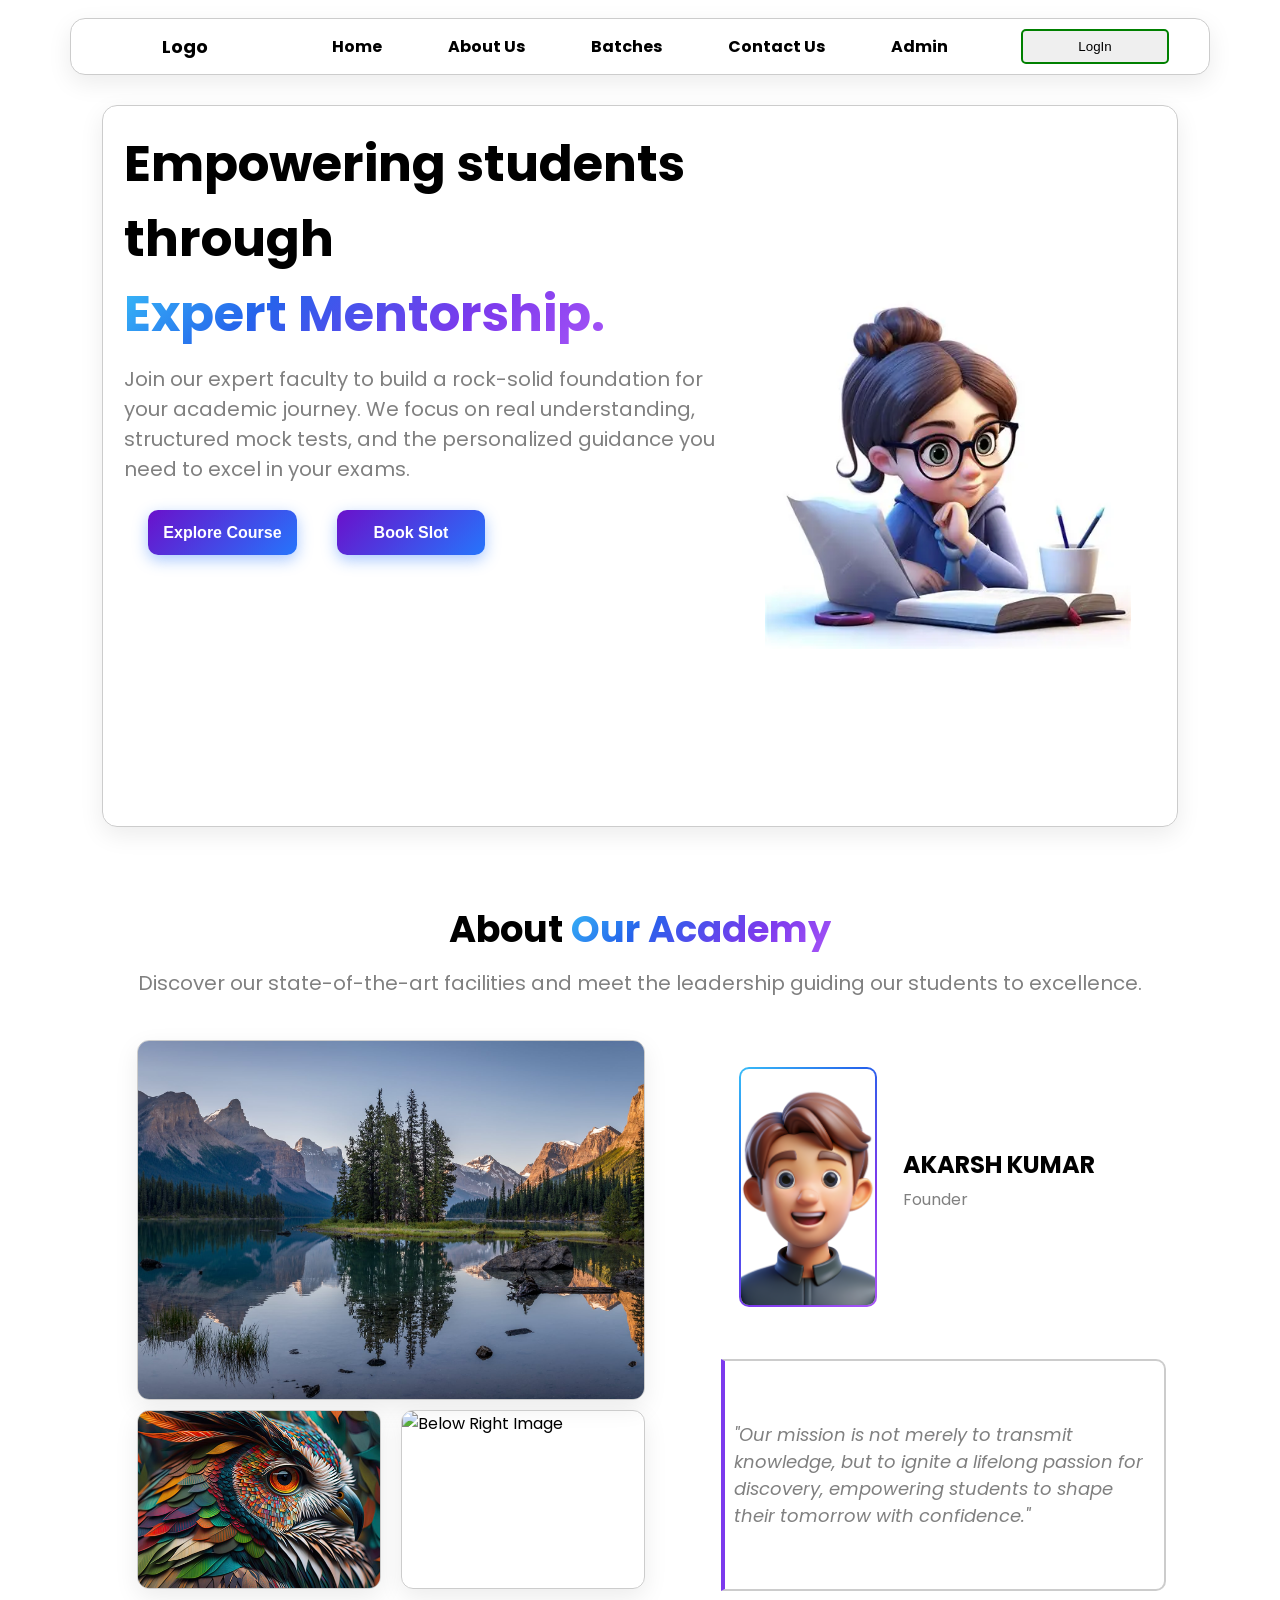
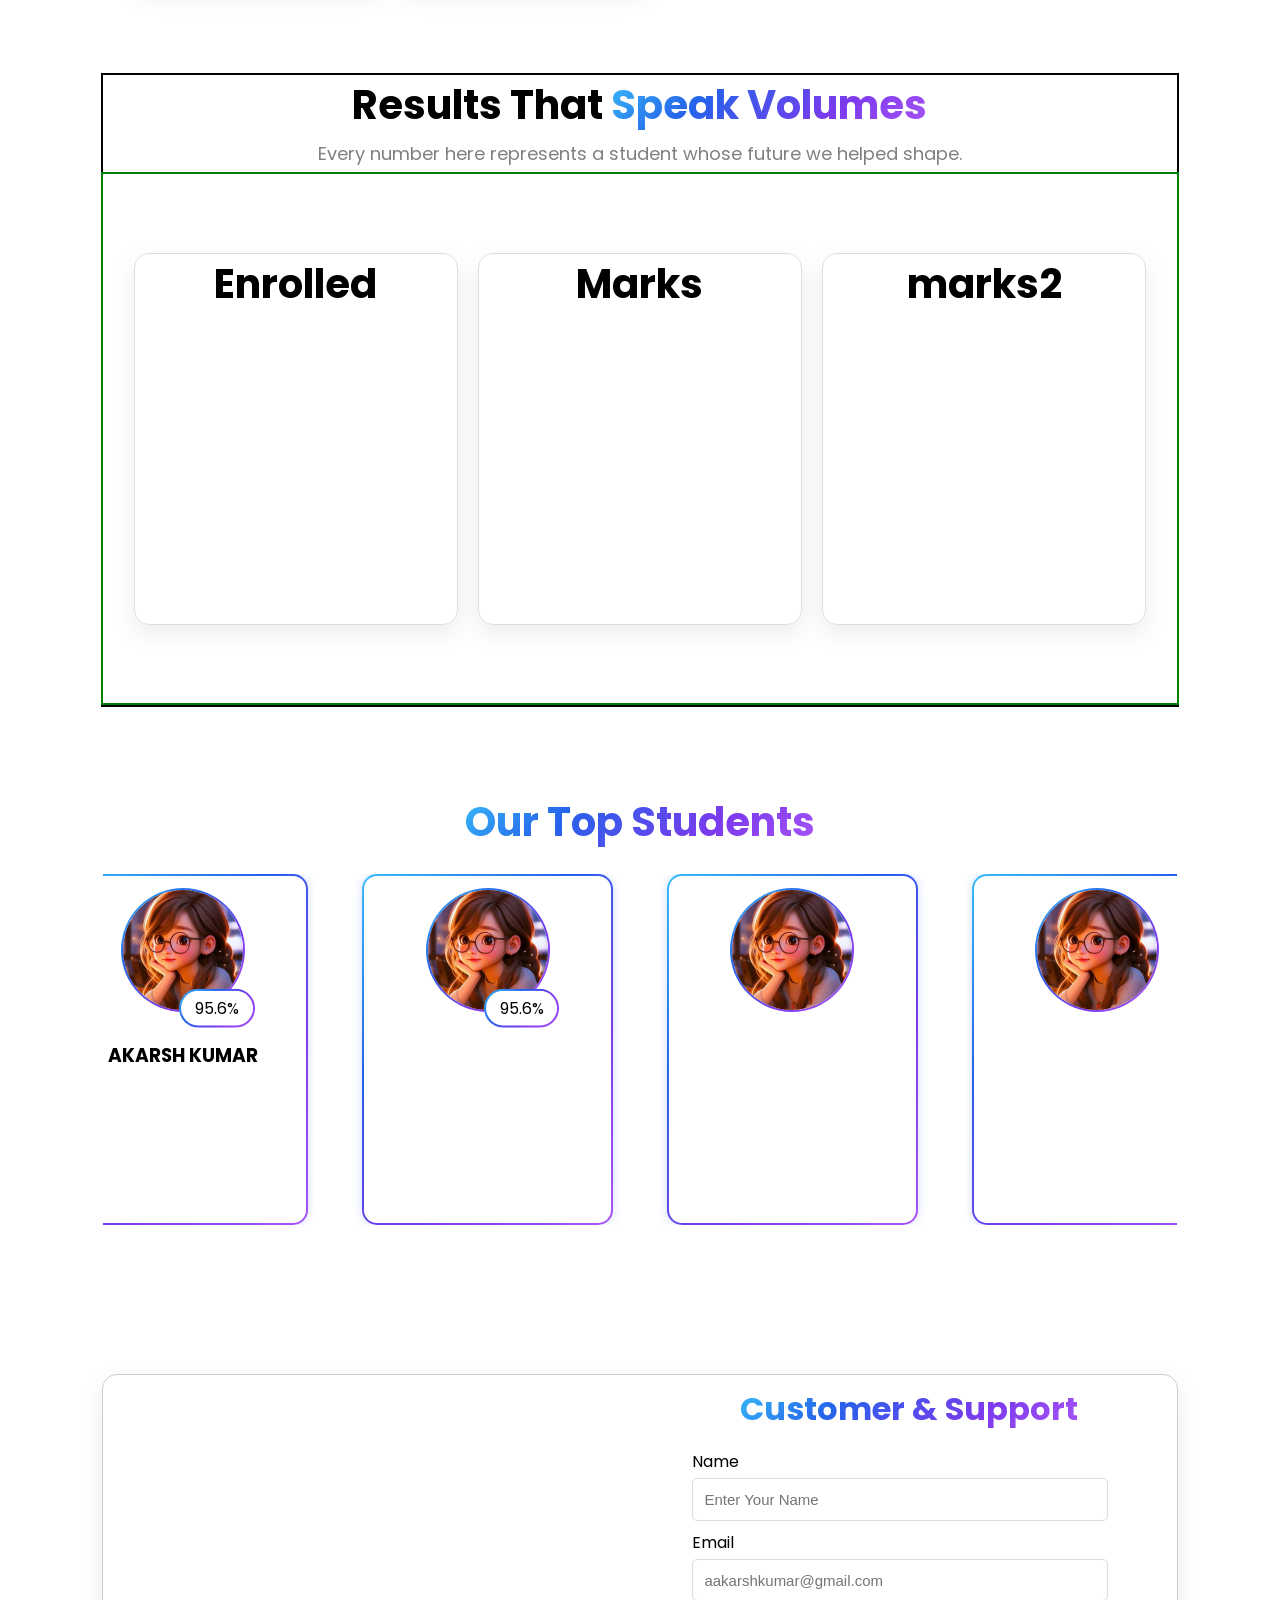
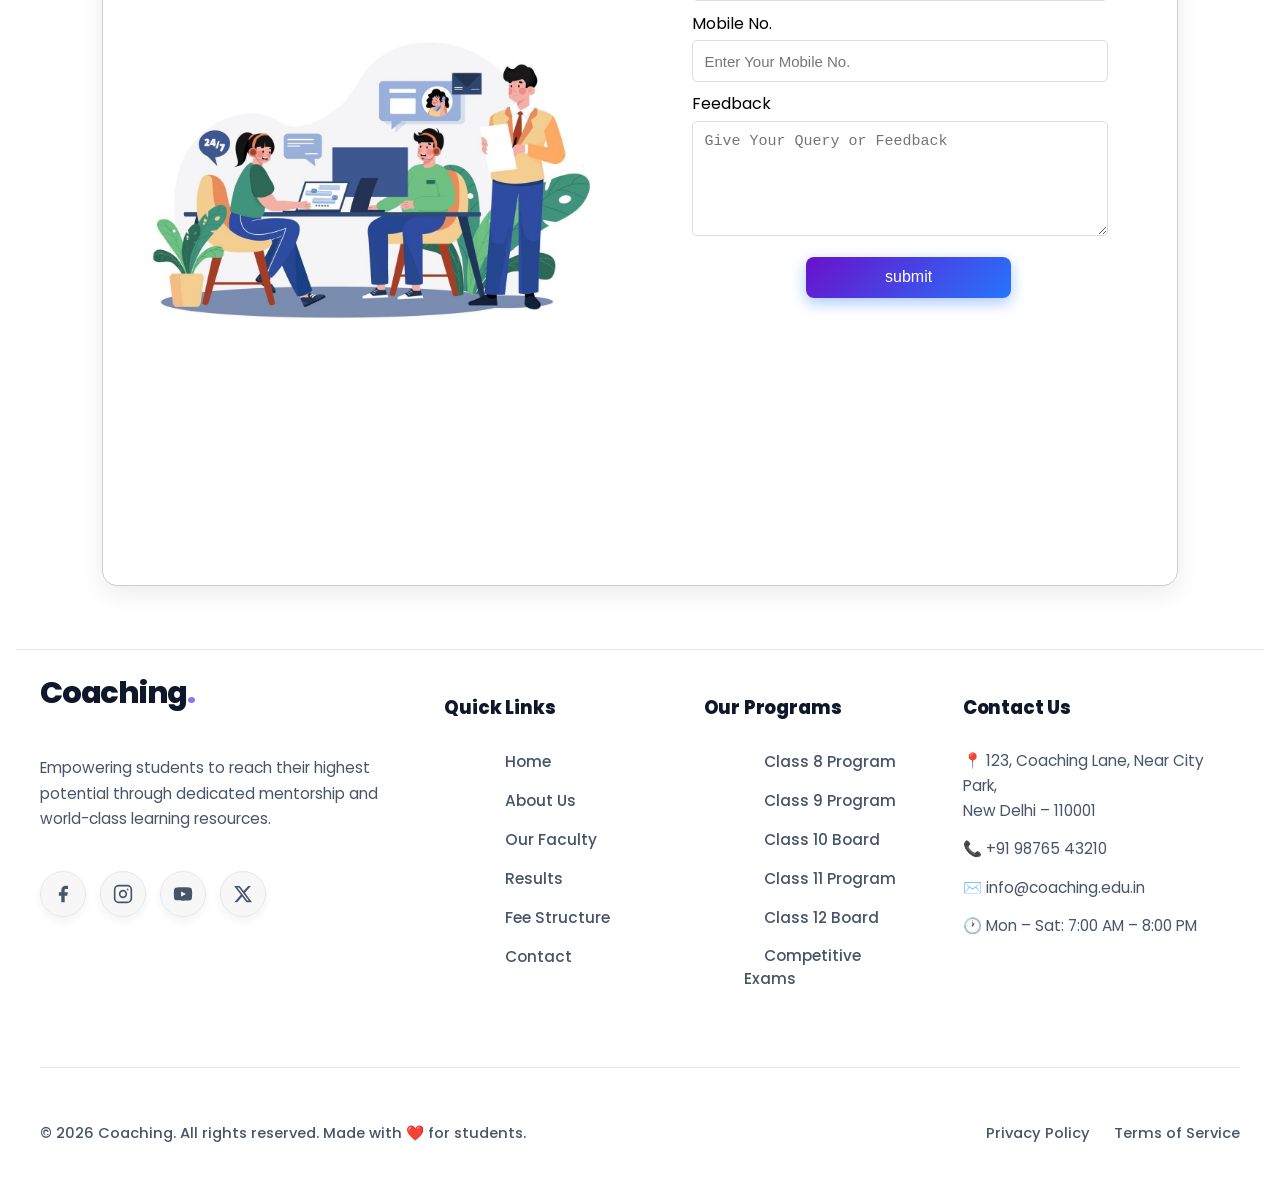
==== frontend/index.html @ 494cf74e "Sixth change" ====
<!DOCTYPE html>
<html lang="en">

<head>
    <meta charset="UTF-8">
    <meta name="viewport" content="width=device-width, initial-scale=1.0">
    <title>SCHOOL</title>
    <link rel="Stylesheet" href="./style/index.css" />
    <link rel="icon" type="image/png" href="./image/icon.png">
    <link rel="preconnect" href="https://fonts.googleapis.com">
    <link rel="preconnect" href="https://fonts.gstatic.com" crossorigin>
    <link href="https://fonts.googleapis.com/css2?family=Poppins:wght@400;500;600;700&display=swap" rel="stylesheet">
</head>

<body>
    <!-- Main Navigation -->
    <section class="main-navigation">
        <div class="main-navigation-logo">
            Logo
        </div>
        <div class="main-navigation-nav">
            <div>
                <a>Home</a>
                <a href="./about/about.html">About Us</a>
                <a href="./batches/batches.html">Batches</a>
                <a>Contact Us</a>
                <a href="./admin-panel/adminpanel.html" target="_blank">Admin</a>
            </div>
        </div>
        <div class="main-navigation-login">
            <button class="main-navigation-login-button">LogIn</button>
        </div>
    </section>


    <!-- Hero Section -->
    <section class="main-hero">
        <div class="main-hero-left">
            <h1>Empowering students through <span class="main-hero-left-span">Expert Mentorship.</span></h1>
            <p>Join our expert faculty to build a rock-solid foundation for your academic journey. We focus on real
                understanding, structured mock tests, and the personalized guidance you need to excel in your exams.</p>
            <input type="button" value="Explore Course" class="main-hero-left-button" />
            <input type="button" value="Book Slot" class="main-hero-left-button" />
        </div>
        <div class="main-hero-right">
            <img src="./image/home/hero.png" alt="hero-image" />
        </div>
    </section>


    <!-- About Our Academy -->
    <section class="main-ouracademy">
        <h1>About <span class="main-ouracademy-header">Our Academy</span></h1>
        <p class="main-ouracademy-paragraph">Discover our state-of-the-art facilities and meet the leadership guiding our students to excellence.</p>
        <div class="main-ouracademy-div">
            <div class="main-ouracademy-leftdiv">
                <div class="main-ouracademy-leftdiv-topsection">
                    <img src="./image/home/topimage.png" alt="Top Image"/>
                </div>
                <div class="main-ouracademy-leftdiv-belowsection">
                    <div class="main-ouracademy-leftdiv-belowsection-left">
                        <img src="./image/home/belowleftimage.png" alt="Below Left Image"/>
                    </div>
                    <div class="main-ouracademy-leftdiv-belowsection-right">
                        <img src="./image/home/belowrightimage.png" alt="Below Right Image"/>
                    </div>
                </div>
            </div>
            <div class="main-ouracademy-rightdiv">
                <div class="main-ouracademy-rightdiv-founder">
                    <div class="main-ouracademy-rightdiv-founder-img">
                        <img src="./image/home/founder.png" alt="Founder Image" />
                    </div>
                    <div class="main-ouracademy-rightdiv-founder-details">
                        <h2>AKARSH KUMAR</h2>
                        <p>Founder</p>
                    </div>
                </div>
                <div class="main-ouracademy-rightdiv-quotes">
                    <p><i>"Our mission is not merely to transmit knowledge, but to ignite a lifelong passion for discovery, empowering students to shape their tomorrow with confidence." </i></p>
                </div>
            </div>
        </div>
    </section>







    <!-- Result Section -->
    <section class="main-result">
        <h1>Results That <span class="main-result-heading">Speak Volumes</span></h1>
        <p>Every number here represents a student whose future we helped shape.</p>
        <div class="main-result-number">
            <div class="main-result-number-enrolled">
                <h1>Enrolled</h1>
            </div>
            <div class="main-result-number-marks">
                <h1>Marks</h1>
            </div>
            <div class="main-result-number-marks2">
                <h1>marks2</h1>
            </div>
        </div>
    </section>





    <!-- Top Performer Section -->
    <section class="main-topperformer">
        <h1>Our Top Students</h1>
        <div class="main-topperformer-student">
            <div class="main-topperformer-student-div">
                <div class="main-topperformer-student-div-imagediv">
                    <img src="./image/home/topper.png" alt="profile-image" />
                </div>
                <div class="main-topperformer-student-div-marks">
                    <p>95.6%</p>
                </div>
                <h3>AKARSH KUMAR</h3>

            </div>
            <div class="main-topperformer-student-div">
                <div class="main-topperformer-student-div-imagediv">
                    <img src="./image/home/topper.png" alt="profile-image" />
                </div>
                <div class="main-topperformer-student-div-marks">
                    <p>95.6%</p>
                </div>

            </div>
            <div class="main-topperformer-student-div">
                <div class="main-topperformer-student-div-imagediv">
                    <img src="./image/home/topper.png" alt="profile-image" />
                </div>
            </div>
            <div class="main-topperformer-student-div">
                <div class="main-topperformer-student-div-imagediv">
                    <img src="./image/home/topper.png" alt="profile-image" />
                </div>
            </div>




            <!-- Duplicate set -->
            <!-- <div class="main-topperformer-student-div">
                <p>Hello</p>
            </div>
            <div class="main-topperformer-student-div">
                <p>Hello</p>
            </div>
            <div class="main-topperformer-student-div">
                <p>Hello</p>
            </div>
            <div class="main-topperformer-student-div">
                <p>Hello</p>
            </div>
             -->


        </div>
    </section>











    <!-- Contact & Support Section -->
    <section class="main-contactsupport">
        <div class="main-contactsupport-left">
            <img src="./image/home/customersupport.png" alt="main-contactsupport-img" />
        </div>
        <div class="main-contactsupport-right">
            <h1>Customer & Support</h1>
            <form class="main-contactsupport-right-form" method="post">
                <div>
                    <label>Name</label><br>
                    <input type="text" placeholder="Enter Your Name" />
                </div>

                <div>
                    <label>Email</label><br>
                    <input type="email" placeholder="aakarshkumar@gmail.com" />
                </div>
                <div>
                    <label>Mobile No.</label><br>
                    <input type="number" placeholder="Enter Your Mobile No." />
                </div>
                <div>
                    <label>Feedback</label><br>
                    <textarea type="text" placeholder="Give Your Query or Feedback"></textarea>
                </div>
                <input type="submit" value="submit" class="main-contactsupport-right-form-button" />
            </form>
        </div>
    </section>











    <!-- Footer -->
    <footer class="site_footer" id="contact">
        <div class="footer_inner">
            <div class="footer_grid">
                <!-- Brand Column -->
                <div class="footer_col footer_brand_col">
                    <div class="footer_logo">Coaching<span>.</span></div>
                    <p class="footer_tagline">Empowering students to reach their highest potential through dedicated
                        mentorship and world-class learning resources.</p>
                    <div class="footer_social_links">
                        <a href="#" class="footer_social_icon" aria-label="Facebook">
                            <svg viewBox="0 0 24 24" width="20" height="20" fill="currentColor">
                                <path d="M18 2h-3a5 5 0 0 0-5 5v3H7v4h3v8h4v-8h3l1-4h-4V7a1 1 0 0 1 1-1h3z" />
                            </svg>
                        </a>
                        <a href="#" class="footer_social_icon" aria-label="Instagram">
                            <svg viewBox="0 0 24 24" width="20" height="20" fill="none" stroke="currentColor"
                                stroke-width="2">
                                <rect x="2" y="2" width="20" height="20" rx="5" ry="5" />
                                <circle cx="12" cy="12" r="4" />
                                <circle cx="17.5" cy="6.5" r="1" fill="currentColor" stroke="none" />
                            </svg>
                        </a>
                        <a href="#" class="footer_social_icon" aria-label="YouTube">
                            <svg viewBox="0 0 24 24" width="20" height="20" fill="currentColor">
                                <path
                                    d="M22.54 6.42a2.78 2.78 0 0 0-1.95-1.96C18.88 4 12 4 12 4s-6.88 0-8.59.46A2.78 2.78 0 0 0 1.46 6.42 29 29 0 0 0 1 12a29 29 0 0 0 .46 5.58 2.78 2.78 0 0 0 1.95 1.96C5.12 20 12 20 12 20s6.88 0 8.59-.46a2.78 2.78 0 0 0 1.96-1.96A29 29 0 0 0 23 12a29 29 0 0 0-.46-5.58z" />
                                <polygon points="9.75 15.02 15.5 12 9.75 8.98 9.75 15.02" fill="white" />
                            </svg>
                        </a>
                        <a href="#" class="footer_social_icon" aria-label="Twitter">
                            <svg viewBox="0 0 24 24" width="20" height="20" fill="currentColor">
                                <path
                                    d="M18.244 2.25h3.308l-7.227 8.26 8.502 11.24H16.17l-5.214-6.817L4.99 21.75H1.68l7.73-8.835L1.254 2.25H8.08l4.713 6.231zm-1.161 17.52h1.833L7.084 4.126H5.117z" />
                            </svg>
                        </a>
                    </div>
                </div>
                <!-- Quick Links -->
                <div class="footer_col">
                    <h4 class="footer_col_title">Quick Links</h4>
                    <ul class="footer_links">
                        <li><a href="#">Home</a></li>
                        <li><a href="#">About Us</a></li>
                        <li><a href="#">Our Faculty</a></li>
                        <li><a href="#stats">Results</a></li>
                        <li><a href="#fees">Fee Structure</a></li>
                        <li><a href="#location">Contact</a></li>
                    </ul>
                </div>
                <!-- Programs -->
                <div class="footer_col">
                    <h4 class="footer_col_title">Our Programs</h4>
                    <ul class="footer_links">
                        <li><a href="#">Class 8 Program</a></li>
                        <li><a href="#">Class 9 Program</a></li>
                        <li><a href="#">Class 10 Board</a></li>
                        <li><a href="#">Class 11 Program</a></li>
                        <li><a href="#">Class 12 Board</a></li>
                        <li><a href="#">Competitive Exams</a></li>
                    </ul>
                </div>
                <!-- Contact -->
                <div class="footer_col">
                    <h4 class="footer_col_title">Contact Us</h4>
                    <div class="footer_contact_info">
                        <p>📍 123, Coaching Lane, Near City Park,<br>New Delhi – 110001</p>
                        <p>📞 +91 98765 43210</p>
                        <p>✉️ info@coaching.edu.in</p>
                        <p>🕐 Mon – Sat: 7:00 AM – 8:00 PM</p>
                    </div>
                </div>
            </div>
            <!-- Footer Bottom Bar -->
            <div class="footer_bottom">
                <p class="footer_copyright">© 2026 Coaching. All rights reserved. Made with ❤️ for students.</p>
                <div class="footer_bottom_links">
                    <a href="#">Privacy Policy</a>
                    <a href="#">Terms of Service</a>
                </div>
            </div>
        </div>
    </footer>



</body>
<script src="./js/index.js"></script>

</html>
---- frontend/style/index.css ----
body {
    display: flex;
    flex-direction: column;
    align-items: center;
    user-select: none;
    font-family: 'Poppins', sans-serif;
}

/* Main Navigation */

.main-navigation {
    margin-top: 10px;
    background: #fff;
    /* border: 2px solid gray; */
    border: 1px solid #ccc;
    border-radius: 15px;
    box-shadow: 0 8px 25px rgba(0, 0, 0, 0.08);
    display: flex;
    height: 55px;
    width: 90%;
    top: 12px;
    z-index: 1000;
    position: sticky;


}

.main-navigation-logo {
    /* border: 2px solid green; */
    width: 20%;
    display: flex;
    justify-content: center;
    align-items: center;
    font-size: 18px;
    font-weight: bold;
}

.main-navigation-nav {
    /* border: 2px solid red; */
    width: 60%;
       

}

.main-navigation-nav div {
    
    height: 100%;
    display: flex;
    list-style: none;
    justify-content: space-around;
    align-items: center;
    font-size: 1em;
    font-weight: bold;
    
}
.main-navigation-nav div a {
    position: relative;
    color: black;
    text-decoration: none;
    transition: color 0.3s ease;
}

.main-navigation-nav div a::after {
    content: "";
    position: absolute;
    left: 0;
    bottom: -5px;
    width: 100%;
    height: 3px;

    background: linear-gradient(
        90deg,
        #38bdf8 0%,
            #2563eb 30%,
            #7c3aed 70%,
            #a855f7 100%
    );

    border-radius: 10px;

    transform: scaleX(0);
    transform-origin: center;
    transition: transform 0.35s ease;
}

.main-navigation-nav div a:hover {
    cursor: pointer;
    color: #7c3aed;
}

.main-navigation-nav div a:hover::after {
    transform: scaleX(1);
}


.main-navigation-login {
    /* border: 2px solid palevioletred; */
    width: 20%;
    display: flex;
    justify-content: center;
    align-items: center;
}
.main-navigation-login-button{
    border: 2px solid green;
    width: 65%;
    height: 35px;
    border-radius: 5px;
}










/* Hero Section */
.main-hero {
    margin-top: 30px;
    border: 1px solid #ccc;
    border-radius: 15px;
    box-shadow: 0 8px 25px rgba(0, 0, 0, 0.08);
    width: 85%;
    height: 80dvh;
    display: flex;
    overflow: hidden;
}

.main-hero-left {
    /* border: 2px solid green; */
    flex: 1.3;

    padding: 2% 0% 0% 2%;
}

.main-hero-left h1 {
    font-size: 50px;
    margin: 0px;
}

.main-hero-left-span {
    display: inline-block;
    background: linear-gradient(135deg,
            #38bdf8 0%,
            #2563eb 30%,
            #7c3aed 70%,
            #a855f7 100%);
    -webkit-background-clip: text;
    -webkit-text-fill-color: transparent;
    background-clip: text;
}

.main-hero-left p {
    margin-top: 2%;
    font-size: 20px;
    color: gray;
}

.main-hero-left-button {
    /* border: 2px solid green; */
    /* width: 25%; */
    margin: 1% 2% 0% 4%;
    font-size: 15px;
    font-weight: 600;
    background: linear-gradient(135deg, #6a11cb, #2575fc);
    color: white;
    border: none;
    width: 25%;
    height: 45px;
    /* padding: 12px 24px; */
    font-size: 16px;
    font-weight: bold;
    border-radius: 10px;
    cursor: pointer;
    transition: all 0.3s ease;
    box-shadow: 0 5px 15px rgba(37, 117, 252, 0.4);
}
.main-hero-left-button:hover {
  transform: translateY(-3px);
  box-shadow: 0 8px 20px rgba(37, 117, 252, 0.6);
}

.main-hero-left-button:active {
  transform: translateY(0);
  box-shadow: 0 3px 8px rgba(37, 117, 252, 0.4);
}


.main-hero-right {
    /* border: 2px solid red; */
    flex: 1;
    display: flex;
    justify-content: center;
    align-items: center;
    overflow: hidden;
}

.main-hero-right img {
    max-width: 80%;
    height: auto;
    object-fit: cover;

}






/* Our Academy */
/* ============================= */
/* Our Academy Section           */
/* ============================= */

.main-ouracademy {
    margin-top: 5%;
    /* border: 2px solid black; */
    border-radius: 12px;
    width: 85%;
    height: 80vh;
    display: flex;
    flex-direction: column;
    align-items: center;
    box-sizing: border-box;
    /* overflow: hidden; */
}

/* Heading */
.main-ouracademy h1 {
    font-size: 2.3em;
    margin-top: 1%;
    margin-bottom: 1%;
}

.main-ouracademy-header {
    display: inline-block;
    background: linear-gradient(
        135deg,
        #38bdf8 0%,
        #2563eb 30%,
        #7c3aed 70%,
        #a855f7 100%
    );
    -webkit-background-clip: text;
    -webkit-text-fill-color: transparent;
    background-clip: text;
}

/* Description */
.main-ouracademy-paragraph {
    margin-top: 0;
    color: gray;
    font-size: 20px;
    text-align: center;
    margin-bottom: 2%;
}

/* ============================= */
/* Main Academy Content          */
/* ============================= */

.main-ouracademy-div {
    /* border: 2px solid green; */
    width: 100%;
    flex: 1;
    min-height: 0;
    display: flex;
    justify-content: center;
    gap: 5%;
    padding: 1%;
    box-sizing: border-box;
}

/* ============================= */
/* Left Side                     */
/* ============================= */

.main-ouracademy-leftdiv {
    flex: 1.2;
    min-width: 0;
    min-height: 0;
    /* border: 2px solid red; */
    border-radius: 10px;

    display: flex;
    flex-direction: column;
    align-items: center;

    padding: 1%;
    gap: 10px;
    box-sizing: border-box;
}

/* Top Image Section */
.main-ouracademy-leftdiv-topsection {
    border: 1px solid #ccc;
    box-shadow: 0 8px 25px rgba(0, 0, 0, 0.08);
    width: 95%;
    flex: 2;
    min-height: 0;

    border-radius: 12px;
    overflow: hidden;
    box-sizing: border-box;
}

.main-ouracademy-leftdiv-topsection img {
    width: 100%;
    height: 100%;
    object-fit: cover;

    display: block;

    transition: transform 0.3s ease;
    cursor: pointer;
}

.main-ouracademy-leftdiv-topsection img:hover {
    transform: scale(1.1);
}

/* ============================= */
/* Bottom Images                 */
/* ============================= */

.main-ouracademy-leftdiv-belowsection {
    /* border: 2px solid pink; */
    width: 95%;
    flex: 1;
    min-height: 0;

    display: flex;
    gap: 20px;
    box-sizing: border-box;
}

.main-ouracademy-leftdiv-belowsection-left,
.main-ouracademy-leftdiv-belowsection-right {
    flex: 1;
    min-width: 0;
    min-height: 0;
    border: 1px solid #ccc;
    box-shadow: 0 8px 25px rgba(0, 0, 0, 0.08);
    border-radius: 12px;
    overflow: hidden;
}

.main-ouracademy-leftdiv-belowsection-left img,
.main-ouracademy-leftdiv-belowsection-right img {
    width: 100%;
    height: 100%;
    object-fit: cover;
    display: block;

    transition: transform 0.3s ease;
    cursor: pointer;
}

.main-ouracademy-leftdiv-belowsection-left img:hover,
.main-ouracademy-leftdiv-belowsection-right img:hover {
    transform: scale(1.1);
}

/* ============================= */
/* Right Side                    */
/* ============================= */

.main-ouracademy-rightdiv {
    flex: 1;
    min-width: 0;
    min-height: 0;

    /* border: 2px solid purple; */
    border-radius: 10px;

    display: flex;
    flex-direction: column;
    align-items: center;
    gap: 15px;
    /* overflow: hidden; */
    box-sizing: border-box;
}

/* ============================= */
/* Founder Section                */
/* ============================= */

.main-ouracademy-rightdiv-founder {
    /* border: 2px solid gold; */
    width: 100%;
    flex: 1.5;
    min-height: 0;

    display: flex;
    align-items: center;

    box-sizing: border-box;
}

.main-ouracademy-rightdiv-founder-img {
    border: 2px solid transparent;
    background:
        linear-gradient(white, white) padding-box,
        linear-gradient(135deg, #38bdf8, #2563eb, #7c3aed, #a855f7) border-box;
    margin: 5% 4%;

    width: 30%;
    height: 75%;

    border-radius: 10px;
    overflow: hidden;
    flex-shrink: 0;
    transition: transform 0.3s ease;
    cursor: pointer;
}
.main-ouracademy-rightdiv-founder-img:hover{
    transform: rotate(-5deg);
}

.main-ouracademy-rightdiv-founder-img img {
    width: 100%;
    height: 100%;
    object-fit: cover;
    display: block;
}

/* Founder Details */
.main-ouracademy-rightdiv-founder-details {
    flex: 1;
    padding: 2%;
}

.main-ouracademy-rightdiv-founder-details h2 {
    margin: 0;
}

.main-ouracademy-rightdiv-founder-details p {
    color: gray;
    margin-top: 5px;
}

/* ============================= */
/* Quotes Section                */
/* ============================= */

.main-ouracademy-rightdiv-quotes {
    border: 2px solid #ccc;
    border-left: 4px solid #7c3aed;
    border-radius: 0px 10px 10px 0px;
    width: 100%;
    flex: 1;
    min-height: 0;
    background: white;
    margin: 0 0 2% 0;
    padding: 2%;
    display: flex;
    align-items: center;
    box-sizing: border-box;
    transition: transform 0.3s ease;
    cursor: pointer;
}
.main-ouracademy-rightdiv-quotes:hover{
    transform: translateX(10px);
}

.main-ouracademy-rightdiv-quotes p {
    margin: 0;
    color: gray;
    font-size: 18px;
}



/* Result section */
.main-result{
    margin-top: 5%;
    border: 2px solid black;
    width: 85%;
    height: 70vh;
    display: flex;
    flex-direction: column;
    align-items: center;
    h1{
        font-size: 2.5em;
        margin: 0px;
    }
    p{
        margin: 5px;
        color: grey;
        font-size: 18px;
    }
}

.main-result-heading{
    display: inline-block;
    background: linear-gradient(135deg,
            #38bdf8 0%,
            #2563eb 30%,
            #7c3aed 70%,
            #a855f7 100%);
    -webkit-background-clip: text;
    -webkit-text-fill-color: transparent;
    background-clip: text;
}

.main-result-number{
    border: 2px solid green;
    width: 100%;
    height: 100%;
    display: flex;
    justify-content: center;
    align-items: center;
    gap: 20px;
}

.main-result-number-enrolled, .main-result-number-marks, .main-result-number-marks2{
    border: 1px solid #ddd;
  
    box-shadow: 0 8px 25px rgba(0, 0, 0, 0.08);
    width: 30%;
    height: 70%;
    border-radius: 15px;
    display: flex;
    flex-direction: column;
    align-items: center;
    /* padding: 15px; */
}







/* Top Performer Section */
.main-topperformer{
    /* border: 1px solid #ccc; */
    /* box-shadow: 0 8px 25px rgba(0, 0, 0, 0.08); */
    border-radius: 15px;
    margin-top: 5%;
    width: 85%;
    height: 60vh;
    display: flex;
    flex-direction: column;
    align-items: center;
    background-color: white;
    
    
       
}
.main-topperformer h1{
    margin: 2%;
    font-size: 2.5em;
    display: inline-block;
    background: linear-gradient(135deg,
            #38bdf8 0%,
            #2563eb 30%,
            #7c3aed 70%,
            #a855f7 100%);
    -webkit-background-clip: text;
    -webkit-text-fill-color: transparent;
    background-clip: text;
}

.main-topperformer-student{
    /* border: 2px solid green; */
    width: 100%;
    height: 65%;
    display: flex;
    justify-content: center;
    gap:calc(5%);
    overflow: hidden;
    background: white;
}


.main-topperformer-student-div{
    border: 2px solid transparent;
    border-radius: 15px;
    display: flex;
    flex-direction: column;
    align-items: center;
    flex-shrink: 0;
    background:
        linear-gradient(white, white) padding-box,
        linear-gradient(135deg, #38bdf8, #2563eb, #7c3aed, #a855f7) border-box;
    flex: 0 0 23%;
    box-shadow:
        0 0 10px rgba(56, 189, 248, 0.15),
        0 0 10px rgba(124, 58, 237, 0.12);
        
    
    animation: scroll-left 10s linear infinite;
    overflow: hidden;

}


/* @keyframes scroll-left {
    from {
        transform: translateX(100%);
    }

    to {
        transform: translateX(calc(-50% - 25px));
    }
} */

.main-topperformer-student-div-imagediv{
    margin-top: 5%;
    border: 2px solid transparent;
    width: 120px;
    height: 120px;
    border-radius: 50%;
    overflow: hidden;
    background:
        linear-gradient(white, white) padding-box,
        linear-gradient(135deg, #38bdf8, #2563eb, #7c3aed, #a855f7) border-box;
}
.main-topperformer-student-div-imagediv img{
    width: 100%;
    height: 100%;
    object-fit: cover;
    
}
.main-topperformer-student-div-marks{
    border: 2px solid transparent;
    border-radius: 20px;
    background:
        linear-gradient(white, white) padding-box,
        linear-gradient(135deg, #38bdf8, #2563eb, #7c3aed, #a855f7) border-box;
    width: 25%;
    padding: 2%;
    z-index: 2; 
    text-align: center;
    transform: translate(45%, -60%);  
}
.main-topperformer-student-div-marks p{
    margin: 0px;
}
.main-topperformer-student-div h3{
    
    margin-top: -4%;
}














/* Contact & Support Section */
.main-contactsupport{
    margin-top: 5%;
    border: 1px solid #ccc;
    border-radius: 15px;
    box-shadow: 0 8px 25px rgba(0, 0, 0, 0.08);
    width: 85%;
    height: 90vh;
    display: flex;
}
.main-contactsupport-left{
    flex: 1;
    /* border: 2px solid red; */
    display: flex;
    justify-content: center;
    align-items: center;
}
.main-contactsupport-left img{
    width: 100%;
    height: 100%;
    object-fit: contain;
}
.main-contactsupport-right{
    flex: 1;
    /* border: 2px solid green; */
    display: flex;
    align-items: center;
    flex-direction: column;

}
.main-contactsupport-right h1{
    margin: 2%;
    font-size: 2em;
    display: inline-block;
    background: linear-gradient(135deg,
            #38bdf8 0%,
            #2563eb 30%,
            #7c3aed 70%,
            #a855f7 100%);
    -webkit-background-clip: text;
    -webkit-text-fill-color: transparent;
    background-clip: text;
}
.main-contactsupport-right-form{
    /* border: 2px solid red; */
    width: 85%;
    display: flex;
    flex-direction: column;
    align-items: center;
    
}

.main-contactsupport-right-form div{
    /* border: 2px solid gold; */
    margin: 1%;
    width: 95%;
}
.main-contactsupport-right-form div label{
    display: inline-block;
    font-size: 1em;
    margin-bottom: 1%;
    
}
.main-contactsupport-right-form div input, .main-contactsupport-right-form div textarea{
    padding: 2.7%;
    width: 90%;
    background: white;
    border: 1px solid #ddd;
    border-radius: 5px;
    font-size: 15px;
    outline: none;
    transition: 0.3 ease;
}
.main-contactsupport-right-form div textarea {
    min-height: 90px;
    resize: vertical;
    font-size: 15px;
}
.main-contactsupport-right-form div input::placeholder, .main-contactsupport-right-form div textarea::placeholder{
    font-size: 15px;
    
}
.main-contactsupport-right-form div input:focus, .main-contactsupport-right-form div textarea:focus{
    border-color:#6366f1;
    box-shadow:0 0 0 4px rgba(99,102,241,0.15);
}
.main-contactsupport-right-form-button{
    margin-top: 2%;
    width: 45%;
    border: none;
    border-radius: 8px;
    transition: all 0.3s ease;
    padding: 2.5%;
    background: linear-gradient(135deg, #6a11cb, #2575fc);
    box-shadow: 0 5px 15px rgba(37, 117, 252, 0.4);
    color: white;
    font-size: 16px;
    cursor: pointer;
}

.main-contactsupport-right-form-button:hover {
  transform: translateY(-3px);
  box-shadow: 0 8px 20px rgba(37, 117, 252, 0.6);
}

.main-contactsupport-right-form-button:active {
  transform: translateY(0);
  box-shadow: 0 3px 8px rgba(37, 117, 252, 0.4);
}















/* Footer */
/* Footer */
.site_footer {
    background: #ffffff;
    border-top: 1px solid #e2e8f0;
    position: relative;
    z-index: 1;
    width: 95%;
    display: flex;
    justify-content: center;
    padding: 20px 24px 20px 24px;
    margin-top: 5%;
    margin-bottom: -10%;
}

.footer_inner {
    max-width: 1200px;
    width: 100%;
}

.footer_grid {
    display: grid;
    grid-template-columns: 1.35fr 0.8fr 0.8fr 1.05fr;
    gap: 48px;
    padding-bottom: 60px;
    border-bottom: 1px solid #e2e8f0;
}

.footer_brand_col {
    display: flex;
    flex-direction: column;
    gap: 24px;
    align-items: flex-start;
}

.footer_logo {
    font-size: 1.9rem;
    font-weight: 800;
    color: #0f172a;
    letter-spacing: -0.04em;
}

.footer_logo span {
    background: linear-gradient(135deg, #38bdf8, #a855f7);
    -webkit-background-clip: text;
    -webkit-text-fill-color: transparent;
    background-clip: text;
}

.footer_tagline {
    font-size: 0.96rem;
    color: #475569;
    line-height: 1.65;
}

.footer_social_links {
    display: flex;
    gap: 14px;
}

.footer_social_icon {
    display: flex;
    justify-content: center;
    align-items: center;
    width: 44px;
    height: 44px;
    border-radius: 50%;
    background: rgba(15, 23, 42, 0.03);
    border: 1px solid #e2e8f0;
    color: #475569;
    transition: all 0.4s cubic-bezier(0.16, 1, 0.3, 1);
    text-decoration: none;
    box-shadow: 0 4px 8px rgba(0, 0, 0, 0.05);
}

.footer_social_icon:hover {
    color: #ffffff;
    border-color: transparent;
    transform: translateY(-4px) scale(1.08);
}

.footer_social_icon[aria-label="Facebook"]:hover {
    background: #1877f2;
    box-shadow: 0 8px 16px rgba(24, 119, 242, 0.4);
}

.footer_social_icon[aria-label="Instagram"]:hover {
    background: linear-gradient(
        45deg,
        #f09433 0%,
        #e6683c 25%,
        #dc2743 50%,
        #cc2366 75%,
        #bc1888 100%
    );
    box-shadow: 0 8px 16px rgba(220, 39, 67, 0.4);
}

.footer_social_icon[aria-label="YouTube"]:hover {
    background: #ff0000;
    box-shadow: 0 8px 16px rgba(255, 0, 0, 0.4);
}

.footer_social_icon[aria-label="Twitter"]:hover {
    background: #000000;
    box-shadow: 0 8px 16px rgba(0, 0, 0, 0.4);
}

.footer_col_title {
    font-size: 1.15rem;
    font-weight: 800;
    color: #0f172a;
    margin-bottom: 28px;
    letter-spacing: -0.01em;
}

.footer_links {
    list-style: none;
    display: flex;
    flex-direction: column;
    gap: 14px;
}

.footer_links a {
    text-decoration: none;
    color: #475569;
    font-size: 0.96rem;
    font-weight: 500;
    transition: all 0.4s cubic-bezier(0.16, 1, 0.3, 1);
    display: inline-block;
}

.footer_links a:hover {
    color: #0f172a;
    transform: translateX(6px);
}

.footer_links a::before {
    content: '→';
    font-size: 0.8rem;
    margin-right: 8px;
    opacity: 0;
    transition: all 0.4s cubic-bezier(0.16, 1, 0.3, 1);
    display: inline-block;
    transform: translateX(-6px);
}

.footer_links a:hover::before {
    opacity: 1;
    transform: translateX(0);
    color: #38bdf8;
}

.footer_contact_info {
    display: flex;
    flex-direction: column;
    gap: 14px;
}

.footer_contact_info p {
    font-size: 0.96rem;
    margin: 0px;
    color: #475569;
    line-height: 1.6;
}

.footer_bottom {
    display: flex;
    justify-content: space-between;
    align-items: center;
    padding-top: 40px;
    flex-wrap: wrap;
    gap: 20px;
}

.footer_copyright {
    font-size: 0.92rem;
    color: #475569;
    font-weight: 500;
}

.footer_bottom_links {
    display: flex;
    gap: 24px;
}

.footer_bottom_links a {
    text-decoration: none;
    color: #475569;
    font-size: 0.92rem;
    transition: all 0.4s cubic-bezier(0.16, 1, 0.3, 1);
    font-weight: 500;
}

.footer_bottom_links a:hover {
    color: #0f172a;
}
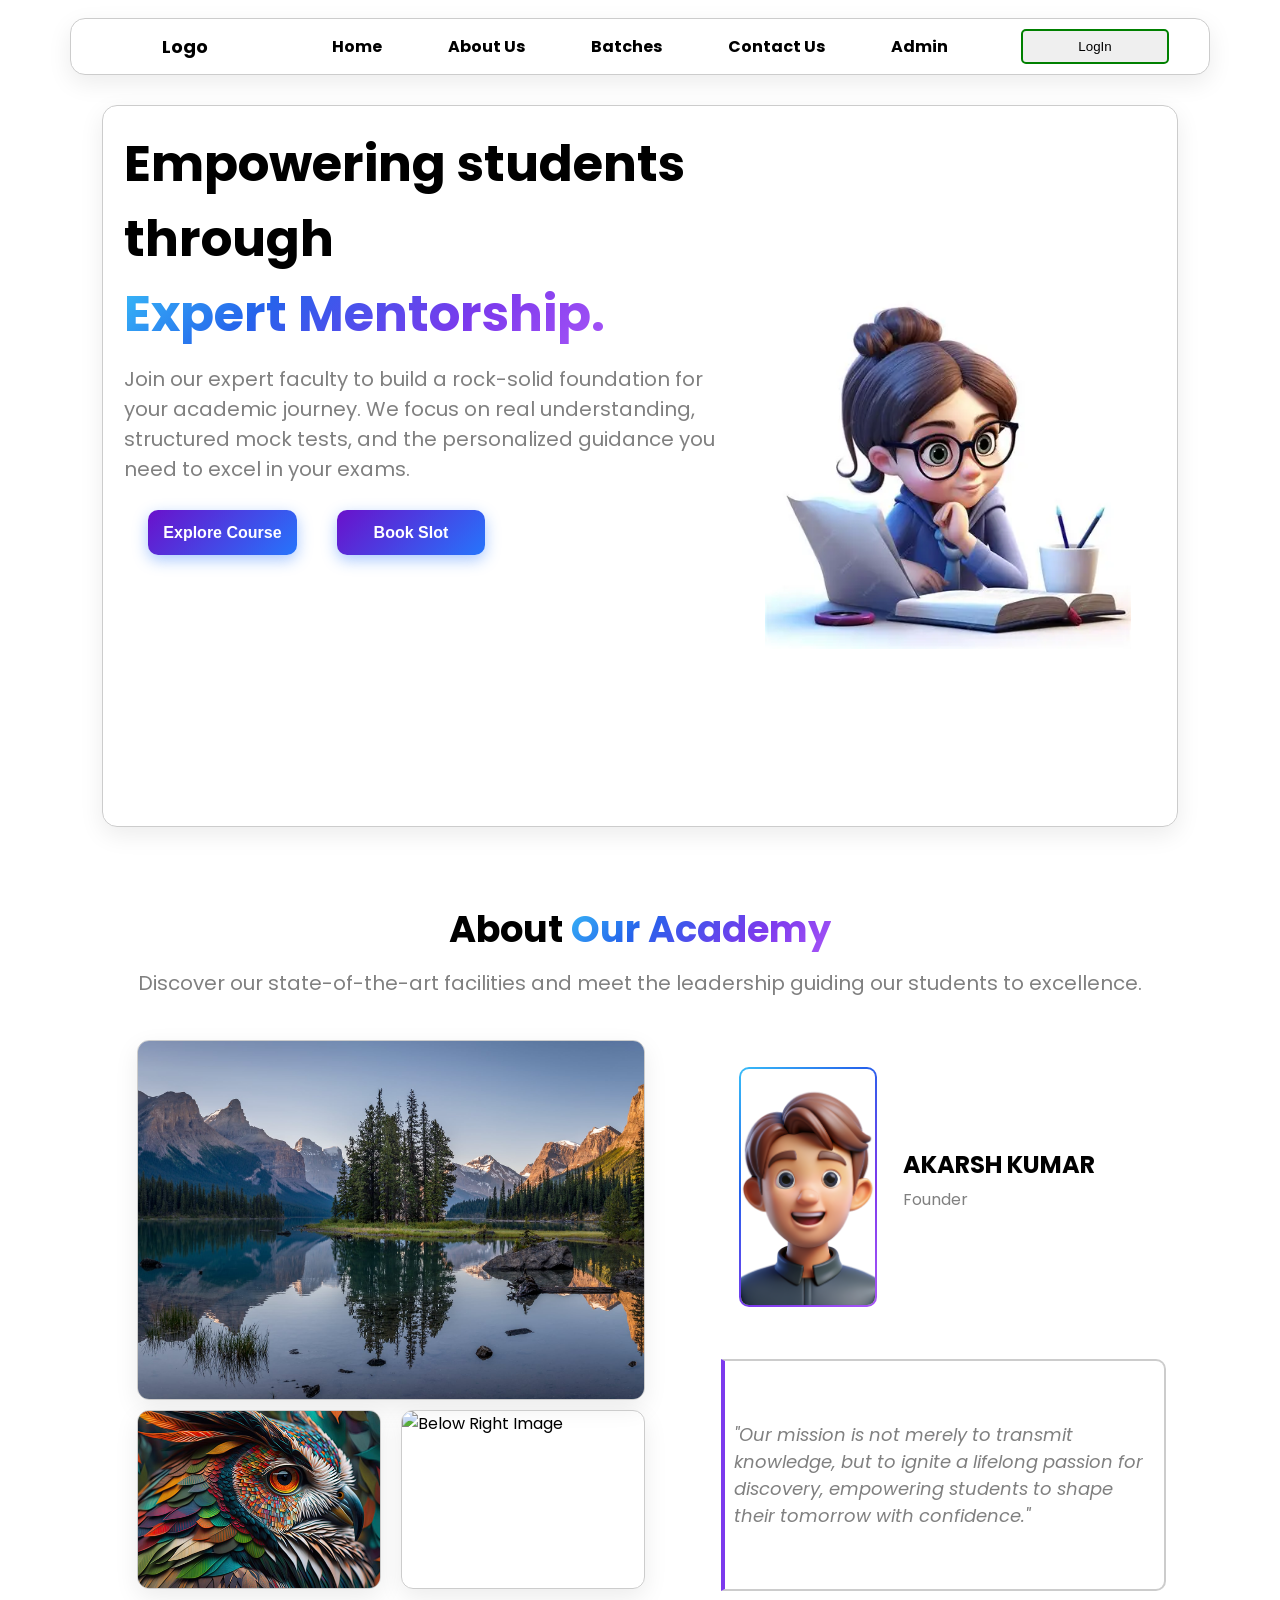
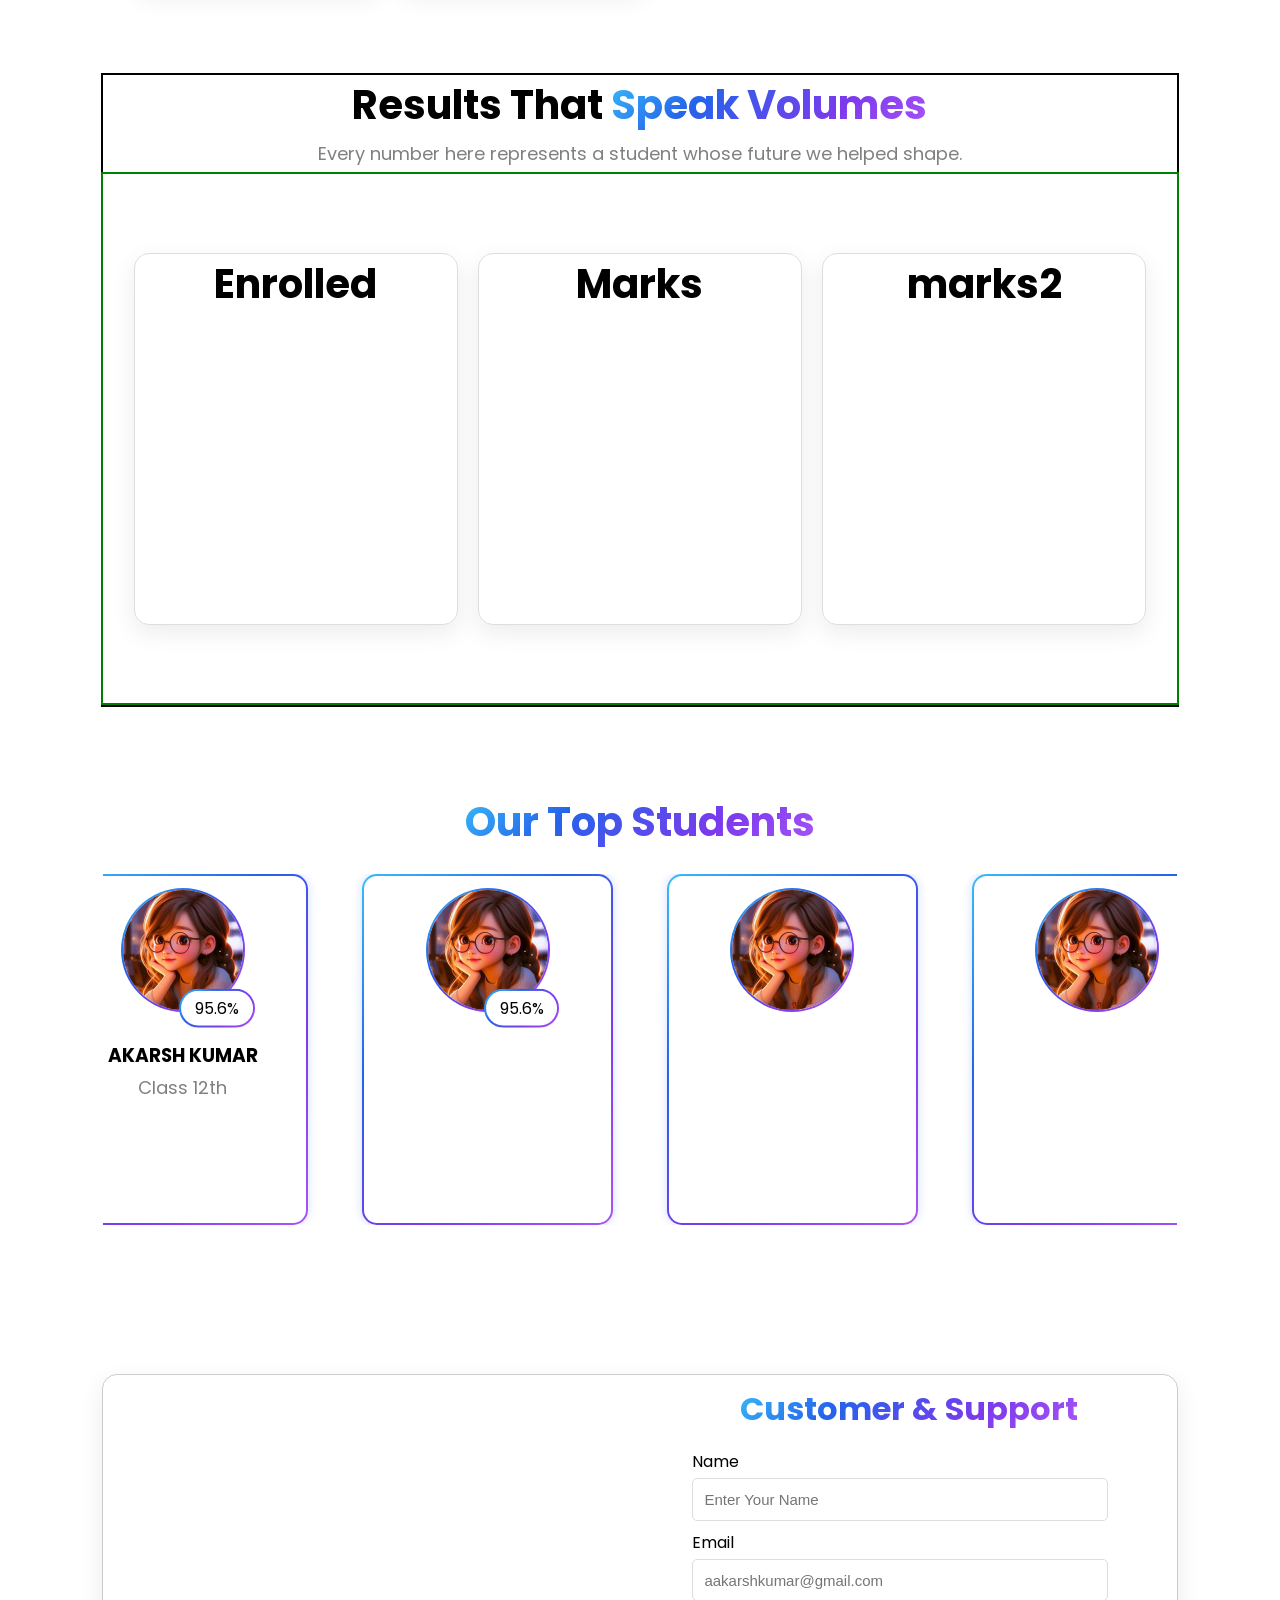
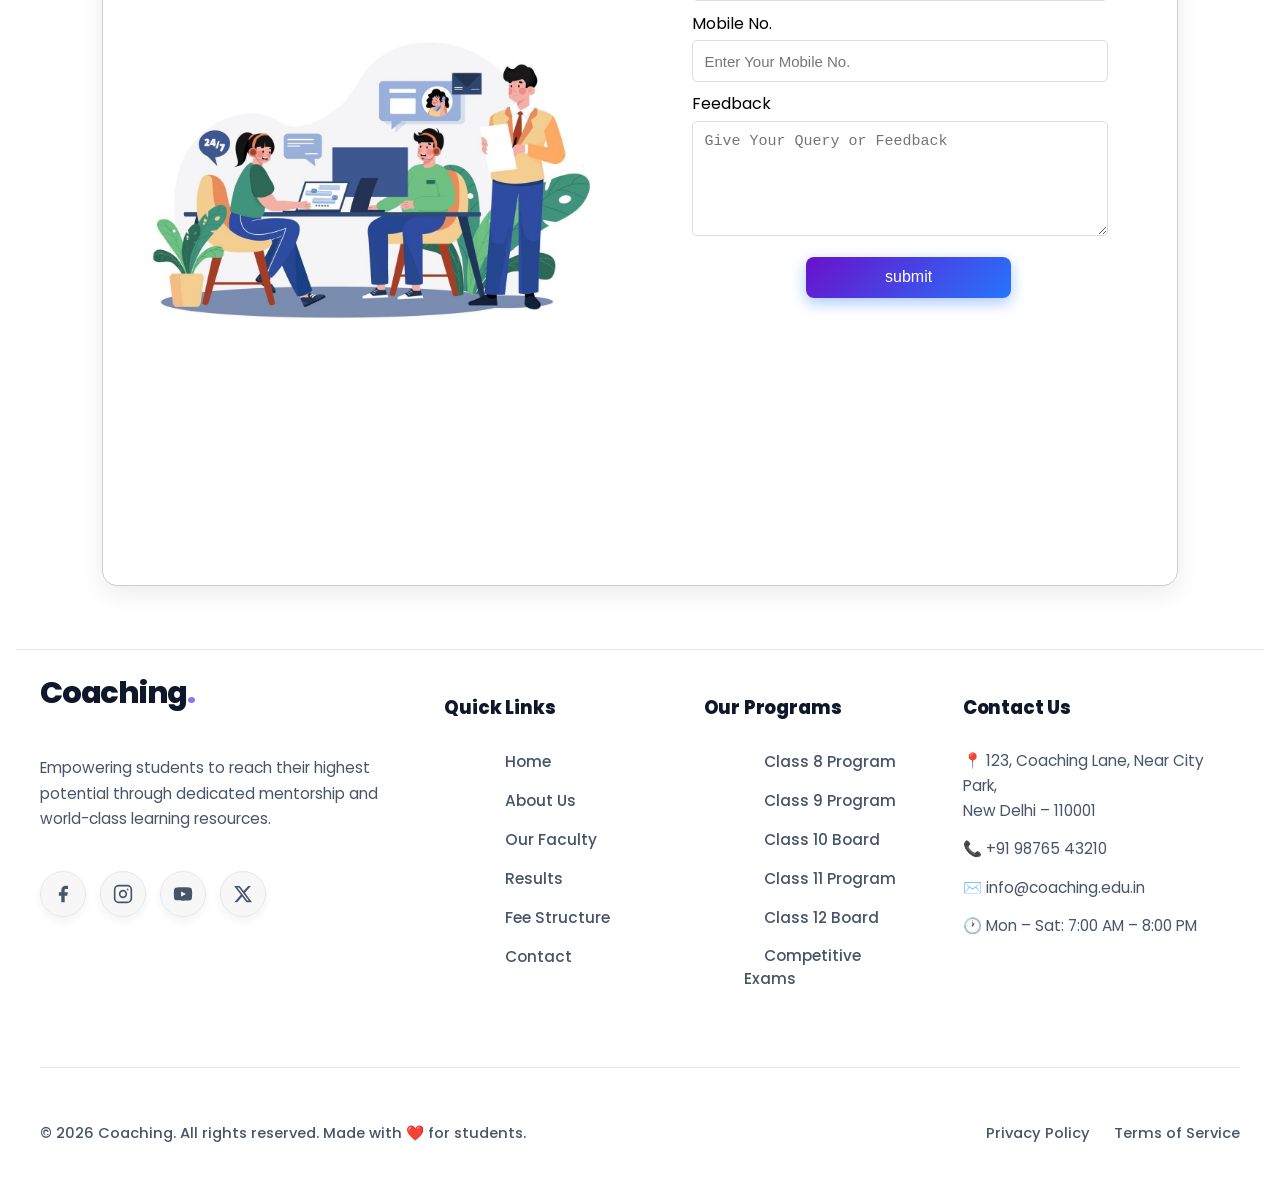
==== commit 4eec509d: "Seventh change" ====
--- a/frontend/index.html
+++ b/frontend/index.html
@@ -23,7 +23,7 @@
                 <a>Home</a>
                 <a href="./about/about.html">About Us</a>
                 <a href="./batches/batches.html">Batches</a>
-                <a>Contact Us</a>
+                <a href="#contact">Contact Us</a>
                 <a href="./admin-panel/adminpanel.html" target="_blank">Admin</a>
             </div>
         </div>
@@ -122,6 +122,7 @@
                     <p>95.6%</p>
                 </div>
                 <h3>AKARSH KUMAR</h3>
+                <p id="class">Class 12th</p>
 
             </div>
             <div class="main-topperformer-student-div">
@@ -177,7 +178,7 @@
 
 
     <!-- Contact & Support Section -->
-    <section class="main-contactsupport">
+    <section class="main-contactsupport" id="contact">
         <div class="main-contactsupport-left">
             <img src="./image/home/customersupport.png" alt="main-contactsupport-img" />
         </div>
--- a/frontend/style/index.css
+++ b/frontend/style/index.css
@@ -1,9 +1,12 @@
-
+html{
+    scroll-behavior: smooth;
+}
 body {
     display: flex;
     flex-direction: column;
     align-items: center;
     user-select: none;
+    
     font-family: 'Poppins', sans-serif;
 }
 
@@ -595,8 +598,16 @@
     
     animation: scroll-left 10s linear infinite;
     overflow: hidden;
-
-}
+    
+
+}
+#class{
+        display: inline-block;
+        margin: -15px;
+        font-size: 18px;
+        color: gray;
+        /* font-weight: 600; */
+    }
 
 
 /* @keyframes scroll-left {
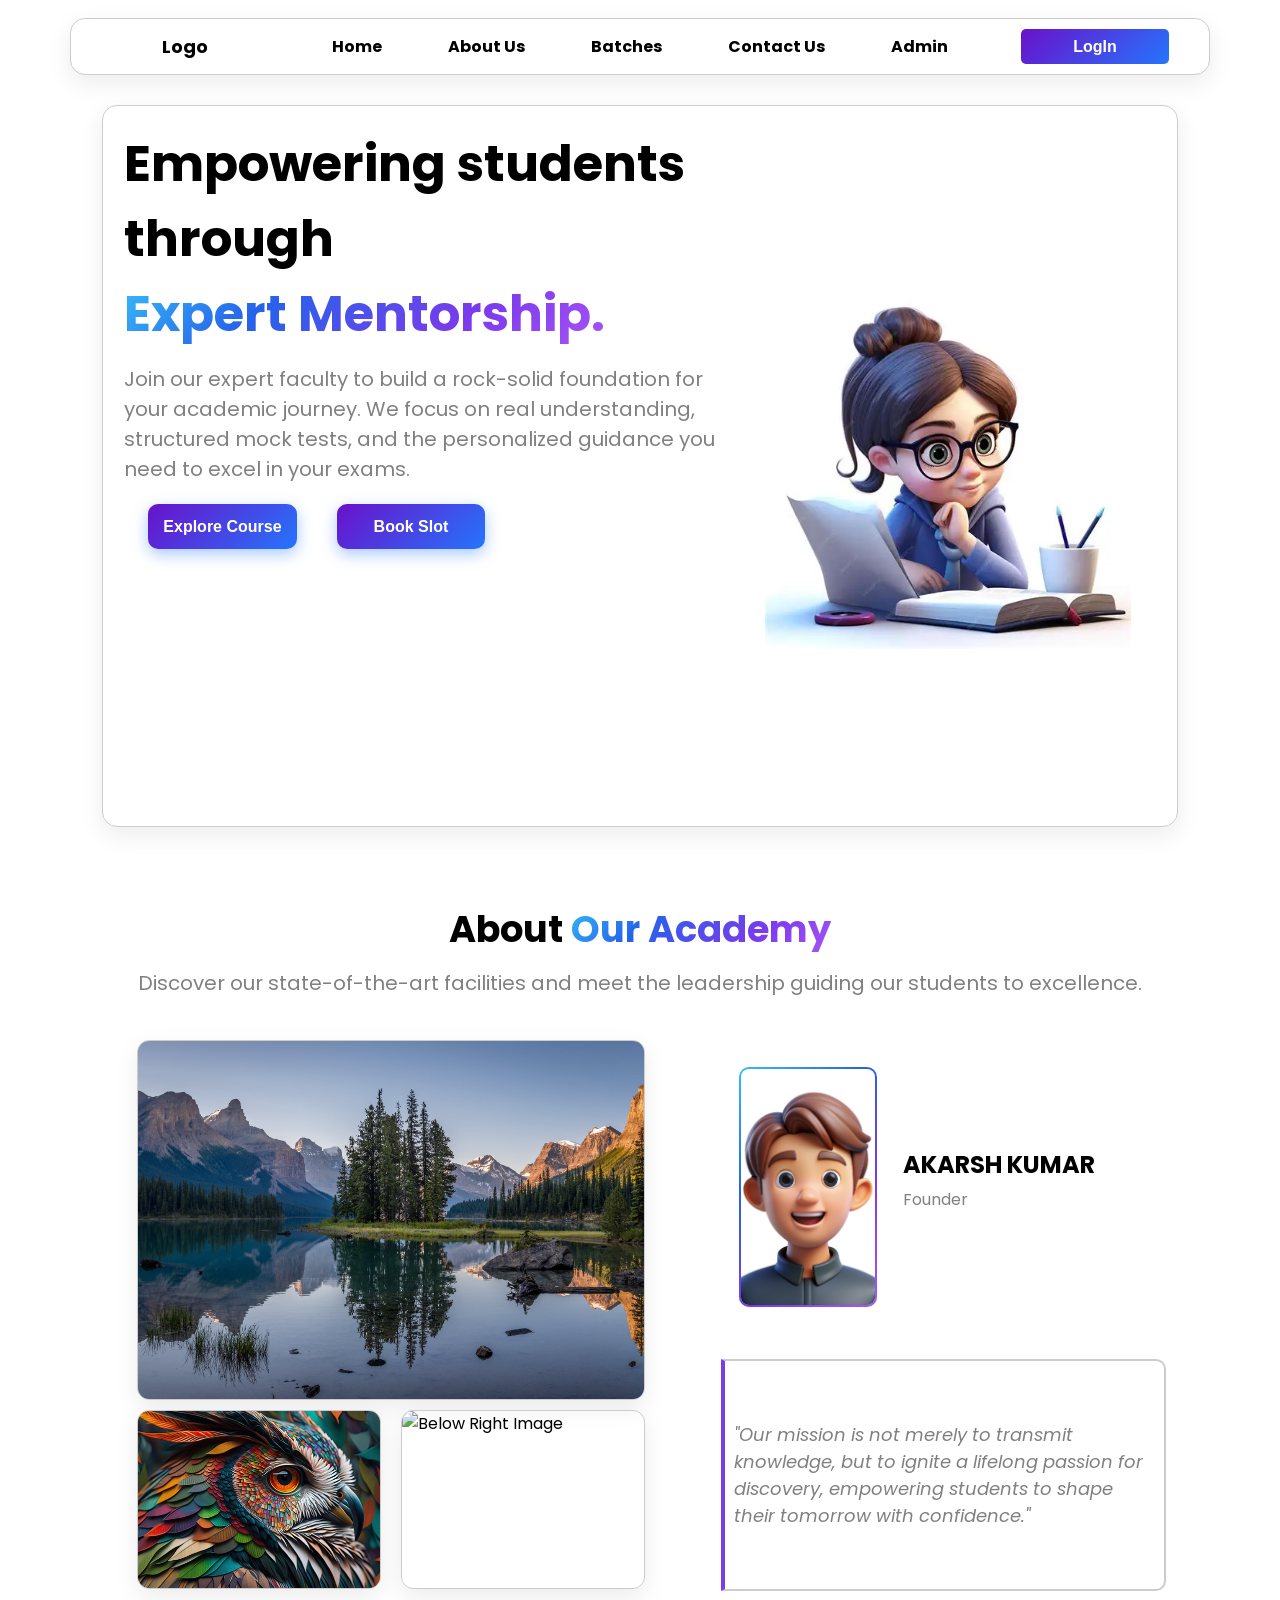
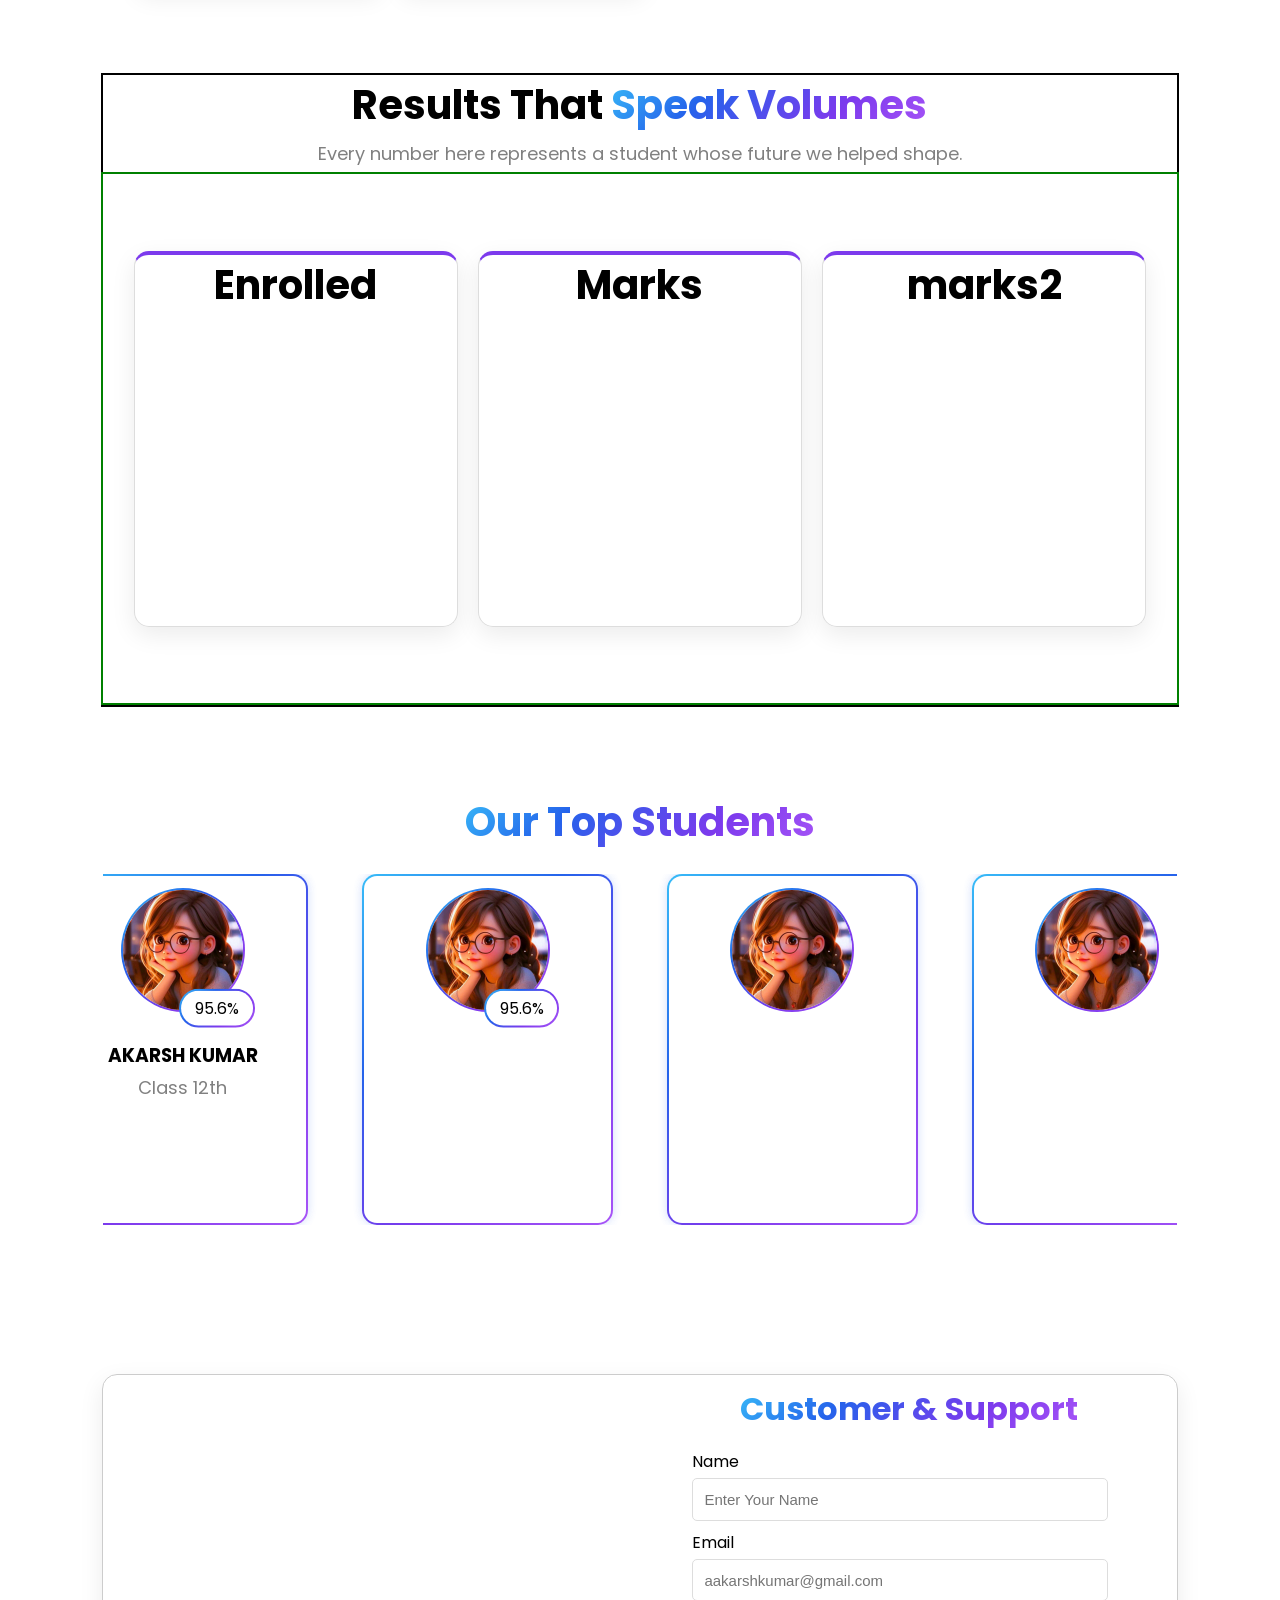
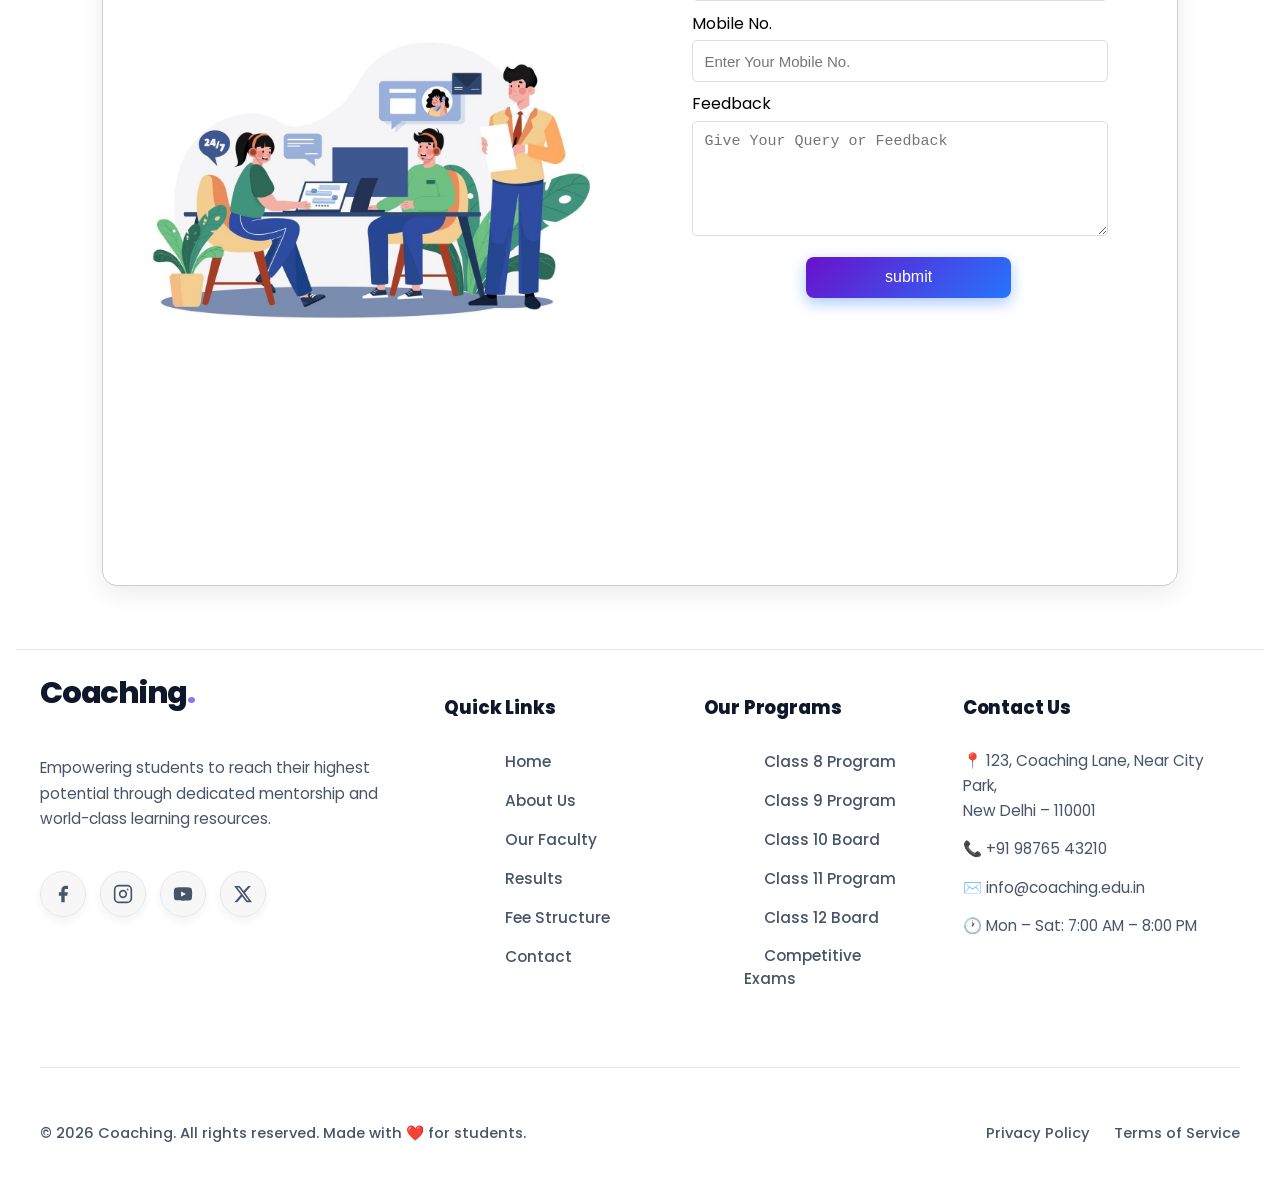
==== commit d4c4c453: "Making student login page" ====
--- a/frontend/index.html
+++ b/frontend/index.html
@@ -28,7 +28,7 @@
             </div>
         </div>
         <div class="main-navigation-login">
-            <button class="main-navigation-login-button">LogIn</button>
+            <button class="main-navigation-login-button" onclick="Student()">LogIn</button>
         </div>
     </section>
 
--- a/frontend/style/index.css
+++ b/frontend/style/index.css
@@ -105,12 +105,26 @@
     align-items: center;
 }
 .main-navigation-login-button{
-    border: 2px solid green;
     width: 65%;
     height: 35px;
     border-radius: 5px;
-}
-
+    border: none;
+
+    background: linear-gradient(135deg, #6a11cb, #2575fc);
+    color: white;
+
+    font-size: 16px;
+    font-weight: 600;
+    cursor: pointer;
+
+    transition: all 0.3s ease;
+}
+.main-navigation-login-button:hover{
+    background: linear-gradient(135deg, #2575fc, #6a11cb);
+    transform: translateY(-1px);
+    box-shadow: 0 4px 12px rgba(37, 117, 252, 0.3); 
+   
+}
 
 
 
@@ -165,7 +179,7 @@
 .main-hero-left-button {
     /* border: 2px solid green; */
     /* width: 25%; */
-    margin: 1% 2% 0% 4%;
+    margin: auto 2% 1% 4%;
     font-size: 15px;
     font-weight: 600;
     background: linear-gradient(135deg, #6a11cb, #2575fc);
@@ -521,7 +535,7 @@
 
 .main-result-number-enrolled, .main-result-number-marks, .main-result-number-marks2{
     border: 1px solid #ddd;
-  
+    border-top: 4px solid #7c3aed;
     box-shadow: 0 8px 25px rgba(0, 0, 0, 0.08);
     width: 30%;
     height: 70%;
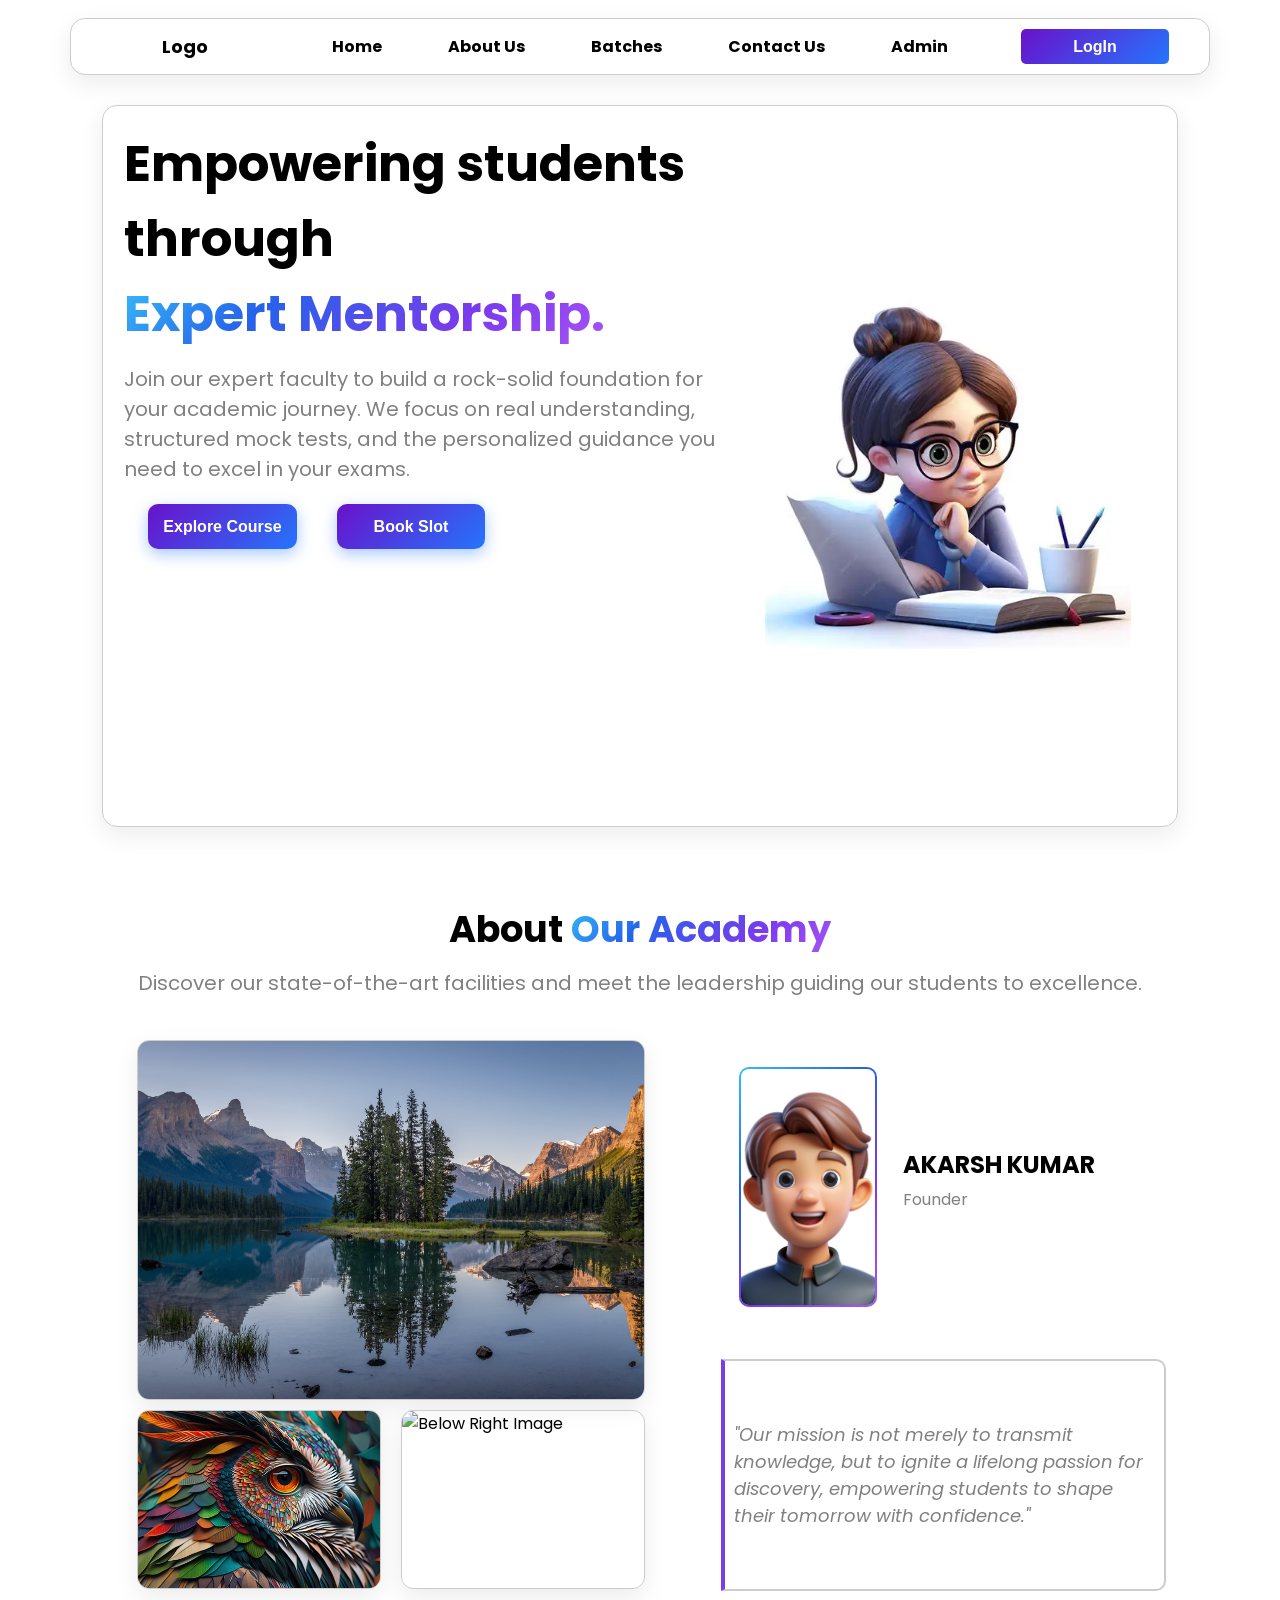
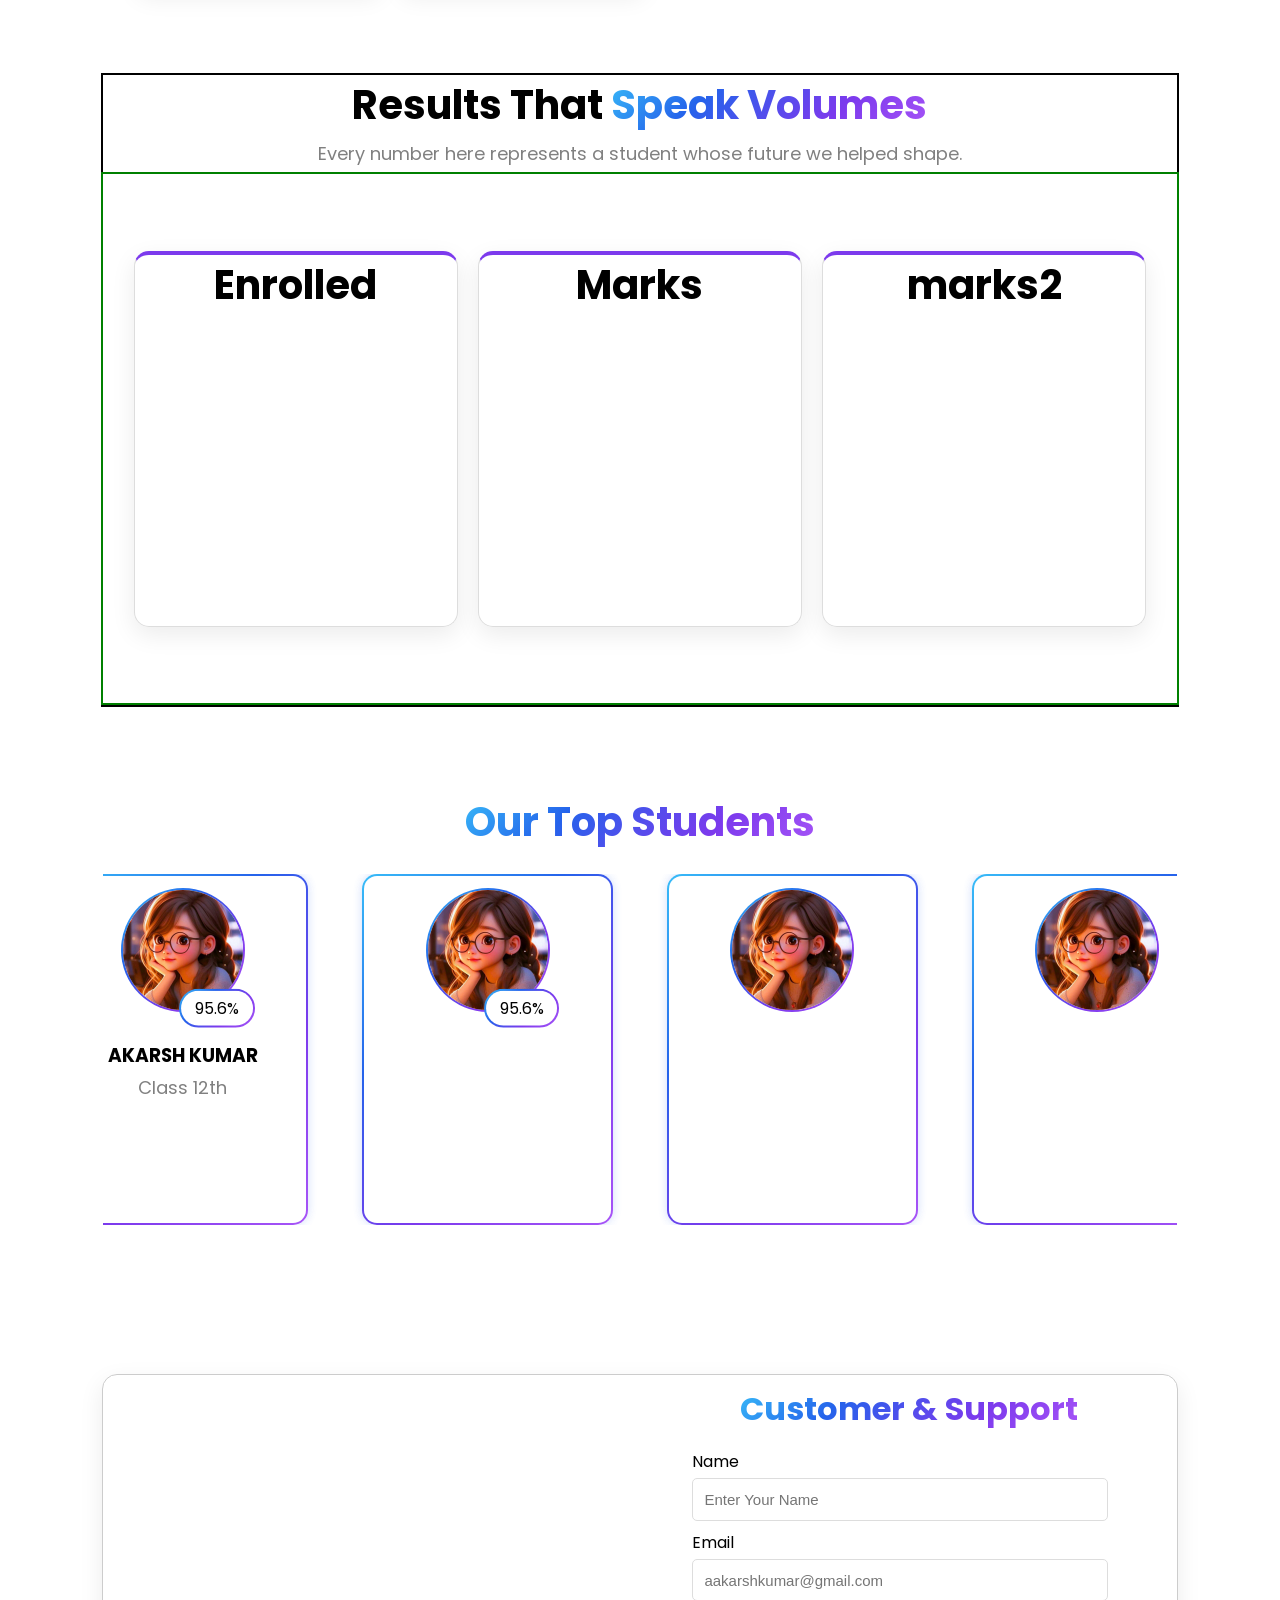
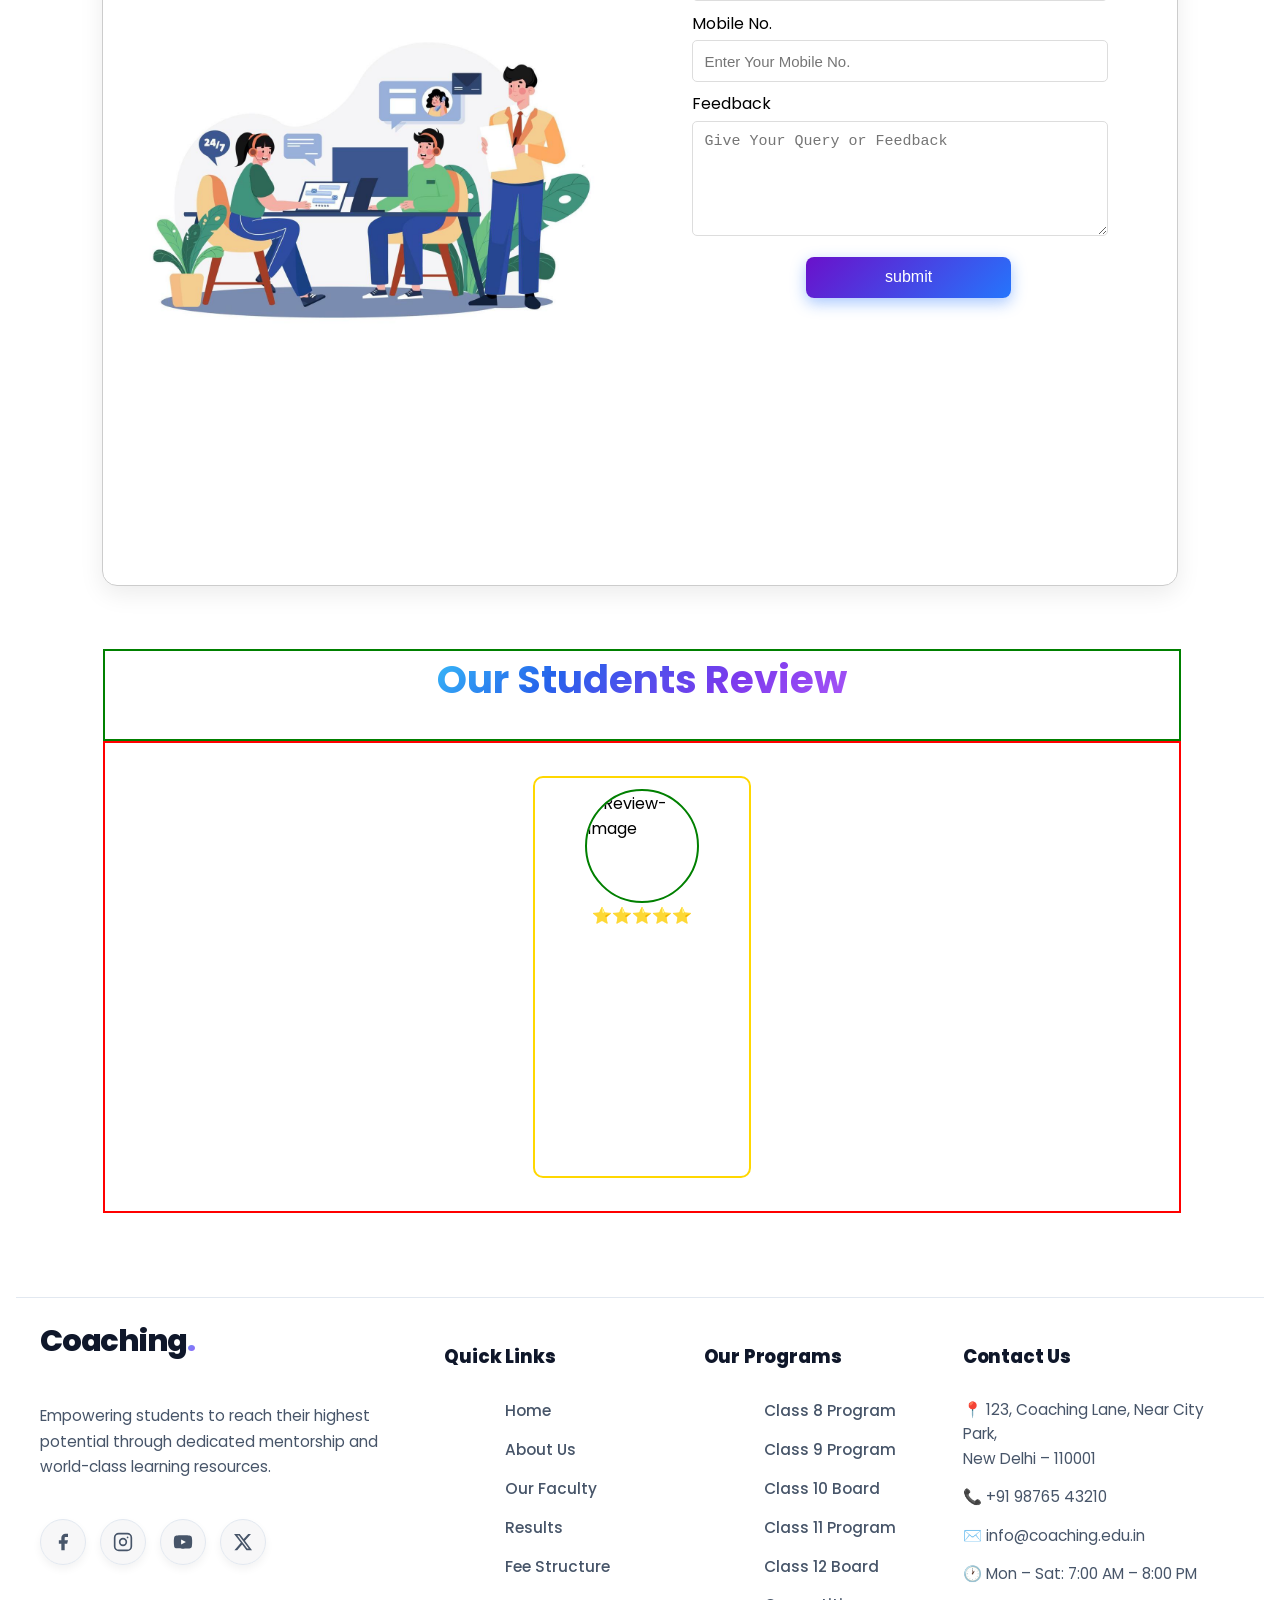
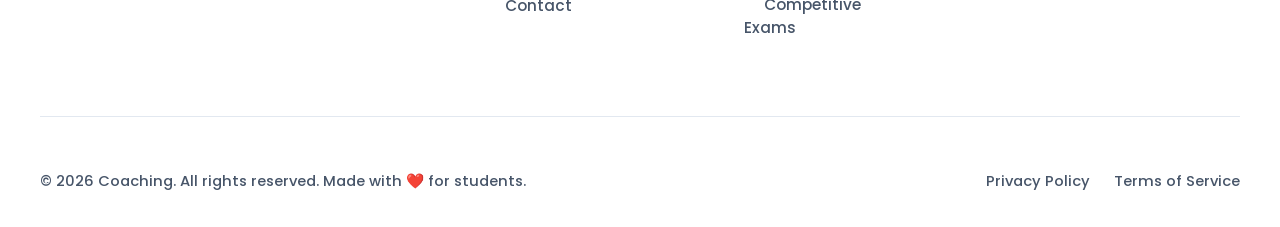
==== commit 2068e90b: "Making review section in the main page" ====
--- a/frontend/index.html
+++ b/frontend/index.html
@@ -209,6 +209,21 @@
 
 
 
+
+    <!-- Review section -->
+    <section class="main-review">
+        <div class="main-review-heading">
+            <h1>Our Students Review</h1>
+        </div>
+        <div class="main-review-div">
+            <div class="main-review-div-reviews">
+                <div class="main-review-div-reviews-image">
+                    <img src="" alt="Review-Image" />
+                </div>
+                <p>⭐⭐⭐⭐⭐</p>
+            </div>
+        </div>
+    </section>
 
 
 
--- a/frontend/style/index.css
+++ b/frontend/style/index.css
@@ -478,6 +478,7 @@
     box-sizing: border-box;
     transition: transform 0.3s ease;
     cursor: pointer;
+    overflow: hidden;
 }
 .main-ouracademy-rightdiv-quotes:hover{
     transform: translateX(10px);
@@ -798,6 +799,65 @@
 
 
 
+/* Review Section */
+.main-review{
+    margin-top: 5%;
+    /* border: 1px solid #ddd; */
+    /* border-radius: 15px; */
+    /* box-shadow: 0 8px 25px rgba(0, 0, 0, 0.08); */
+    width: 85%;
+    height: 65vh;
+}
+
+.main-review-heading{
+    border: 2px solid green;
+    width: 100%;
+    height: 15%;
+    text-align: center;
+    h1{
+        display: inline-block;
+    background: linear-gradient(135deg,
+            #38bdf8 0%,
+            #2563eb 30%,
+            #7c3aed 70%,
+            #a855f7 100%);
+    -webkit-background-clip: text;
+    -webkit-text-fill-color: transparent;
+    background-clip: text;
+        font-size: 2.4em;
+        margin: 0px;
+    }
+}
+.main-review-div{
+    border: 2px solid red;
+    height: 80%;
+    width: 100%;
+    display: flex;
+    align-items: center;
+    justify-content: center;
+}
+.main-review-div-reviews{
+    border: 2px solid gold;
+    border-radius: 10px;
+    width: 20%;
+    height: 85%;
+    display: flex;
+    flex-direction: column;
+    align-items: center;
+    p{
+        margin: 0px;
+    }
+}
+
+.main-review-div-reviews-image{
+    margin-top: 5%;
+    border: 2px solid green;
+    width: 110px;
+    height: 110px;
+    border-radius: 50%;
+    overflow: hidden;
+}
+
 
 
 
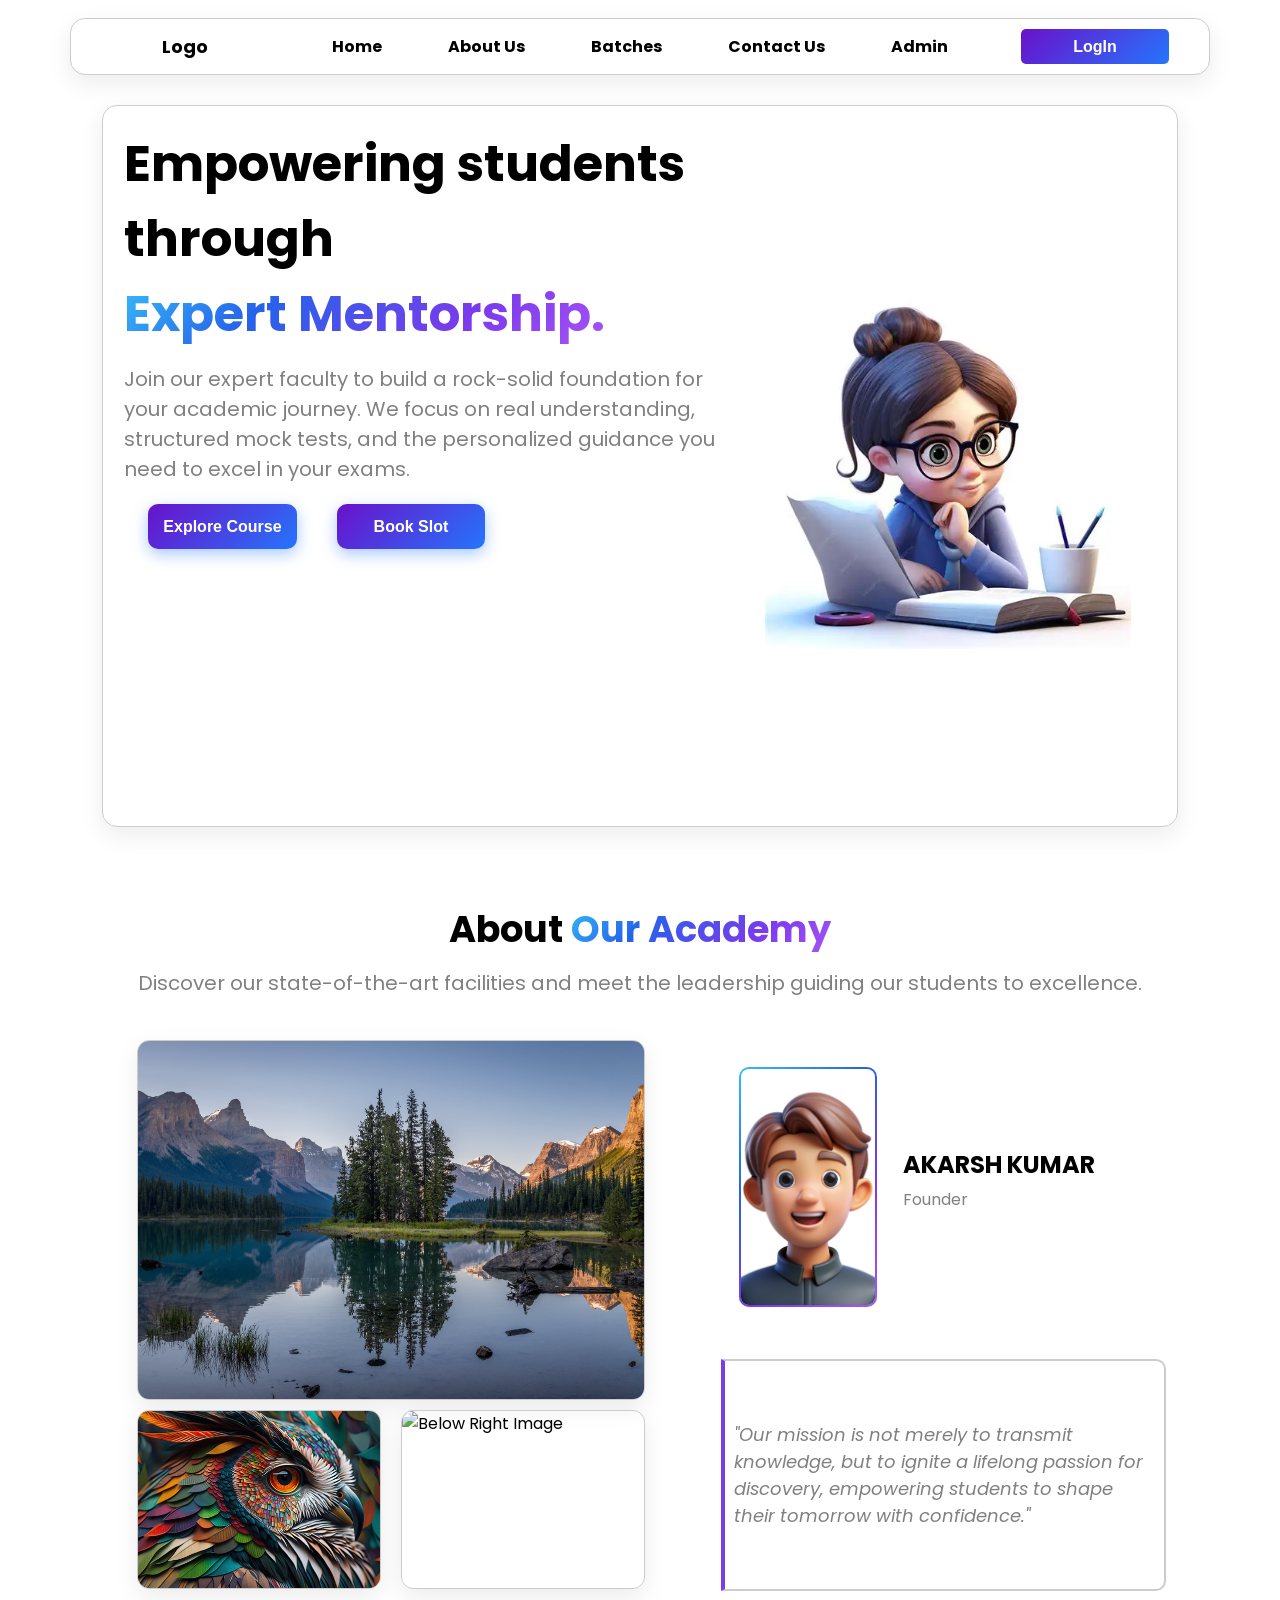
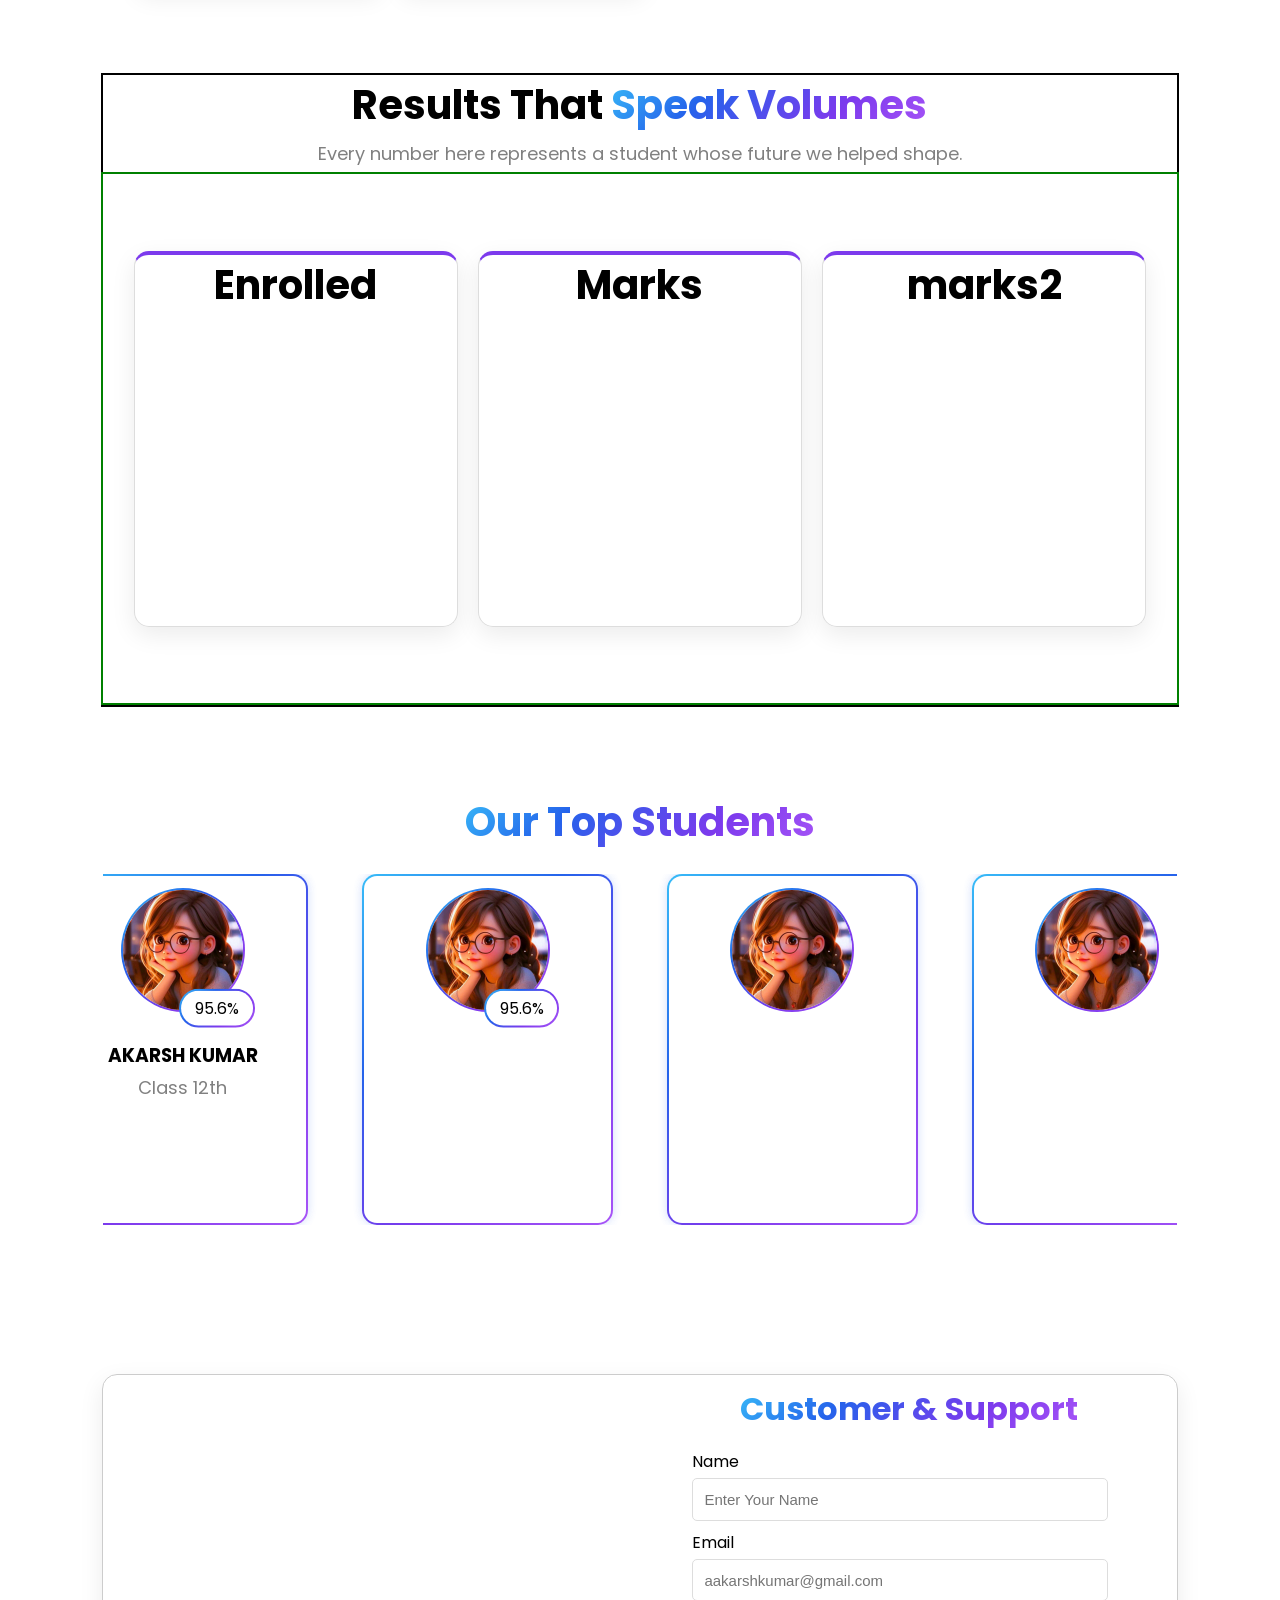
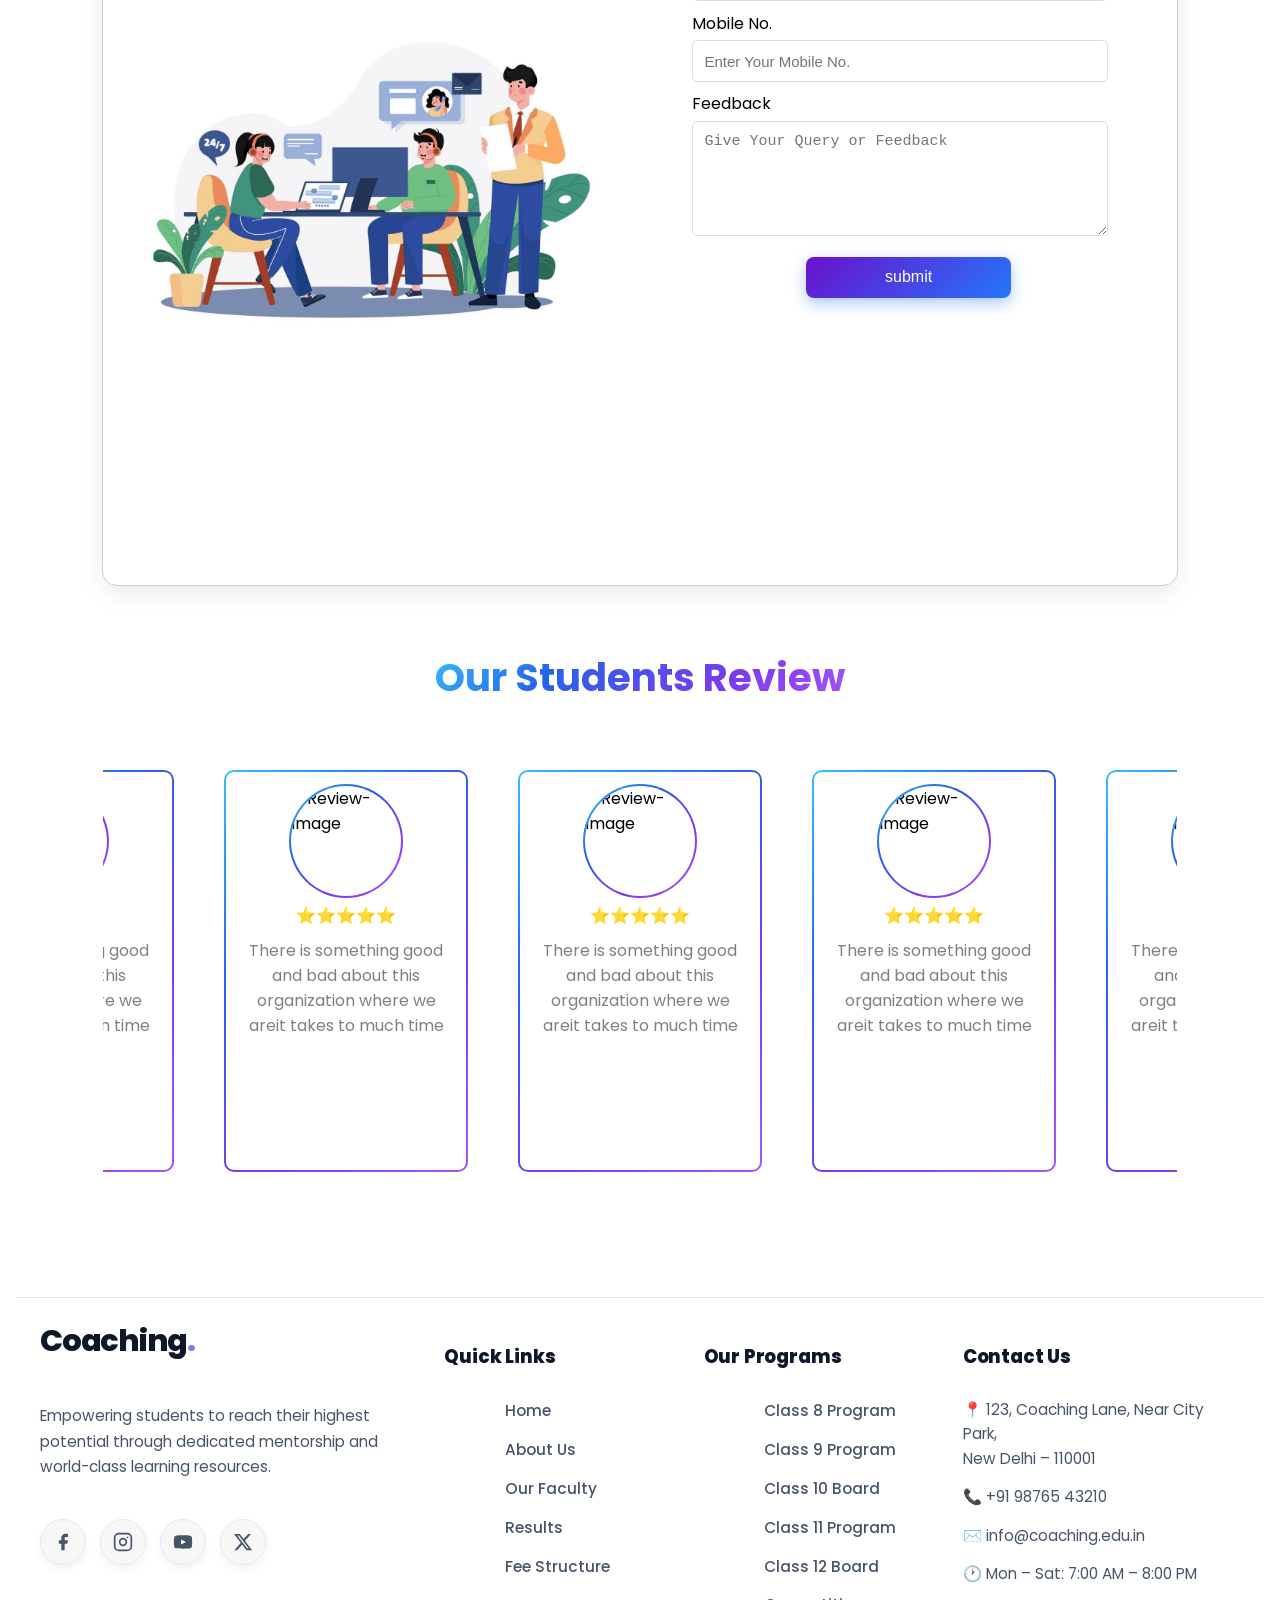
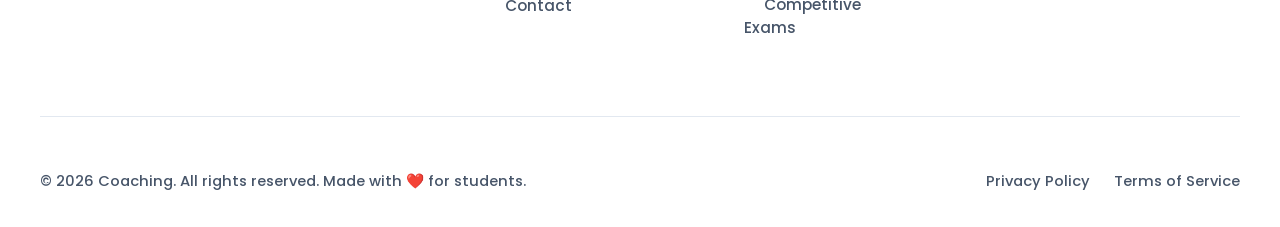
==== commit b8f3ef88: "main page completed 90 percentage" ====
--- a/frontend/index.html
+++ b/frontend/index.html
@@ -218,9 +218,48 @@
         <div class="main-review-div">
             <div class="main-review-div-reviews">
                 <div class="main-review-div-reviews-image">
-                    <img src="" alt="Review-Image" />
-                </div>
-                <p>⭐⭐⭐⭐⭐</p>
+                    <img src="https://thumbs.dreamstime.com/b/d-cartoon-happy-man-showing-thumbs-up-face-very-male-leader-carrying-backpack-confidently-both-hands-isolated-white-333857675.jpg" alt="Review-Image" />
+                </div>
+                <p>⭐⭐⭐⭐⭐</p>
+                <div class="main-review-div-reviews-review">
+                <p>There is something good and bad about this organization where we areit takes to much time</p>
+                </div>
+            </div>
+            <div class="main-review-div-reviews">
+                <div class="main-review-div-reviews-image">
+                    <img src="https://thumbs.dreamstime.com/b/d-cartoon-happy-man-showing-thumbs-up-face-very-male-leader-carrying-backpack-confidently-both-hands-isolated-white-333857675.jpg" alt="Review-Image" />
+                </div>
+                <p>⭐⭐⭐⭐⭐</p>
+                <div class="main-review-div-reviews-review">
+                <p>There is something good and bad about this organization where we areit takes to much time</p>
+                </div>
+            </div>
+            <div class="main-review-div-reviews">
+                <div class="main-review-div-reviews-image">
+                    <img src="https://thumbs.dreamstime.com/b/d-cartoon-happy-man-showing-thumbs-up-face-very-male-leader-carrying-backpack-confidently-both-hands-isolated-white-333857675.jpg" alt="Review-Image" />
+                </div>
+                <p>⭐⭐⭐⭐⭐</p>
+                <div class="main-review-div-reviews-review">
+                <p>There is something good and bad about this organization where we areit takes to much time</p>
+                </div>
+            </div>
+            <div class="main-review-div-reviews">
+                <div class="main-review-div-reviews-image">
+                    <img src="https://thumbs.dreamstime.com/b/d-cartoon-happy-man-showing-thumbs-up-face-very-male-leader-carrying-backpack-confidently-both-hands-isolated-white-333857675.jpg" alt="Review-Image" />
+                </div>
+                <p>⭐⭐⭐⭐⭐</p>
+                <div class="main-review-div-reviews-review">
+                <p>There is something good and bad about this organization where we areit takes to much time</p>
+                </div>
+            </div>
+            <div class="main-review-div-reviews">
+                <div class="main-review-div-reviews-image">
+                    <img src="https://thumbs.dreamstime.com/b/d-cartoon-happy-man-showing-thumbs-up-face-very-male-leader-carrying-backpack-confidently-both-hands-isolated-white-333857675.jpg" alt="Review-Image" />
+                </div>
+                <p>⭐⭐⭐⭐⭐</p>
+                <div class="main-review-div-reviews-review">
+                <p>There is something good and bad about this organization where we areit takes to much time</p>
+                </div>
             </div>
         </div>
     </section>
--- a/frontend/style/index.css
+++ b/frontend/style/index.css
@@ -625,7 +625,7 @@
     }
 
 
-/* @keyframes scroll-left {
+@keyframes scroll-left {
     from {
         transform: translateX(100%);
     }
@@ -633,7 +633,7 @@
     to {
         transform: translateX(calc(-50% - 25px));
     }
-} */
+}
 
 .main-topperformer-student-div-imagediv{
     margin-top: 5%;
@@ -810,7 +810,7 @@
 }
 
 .main-review-heading{
-    border: 2px solid green;
+    /* border: 2px solid green; */
     width: 100%;
     height: 15%;
     text-align: center;
@@ -829,37 +829,72 @@
     }
 }
 .main-review-div{
-    border: 2px solid red;
+    /* border: 2px solid red; */
     height: 80%;
     width: 100%;
     display: flex;
+    gap: 50px;
+    overflow-x: auto;
+    scrollbar-width: none;
     align-items: center;
     justify-content: center;
 }
 .main-review-div-reviews{
-    border: 2px solid gold;
+    border: 2px solid transparent;
+    background:
+        linear-gradient(white, white) padding-box,
+        linear-gradient(135deg, #38bdf8, #2563eb, #7c3aed, #a855f7) border-box;
     border-radius: 10px;
+    flex: 0 0 240px;
     width: 20%;
     height: 85%;
     display: flex;
     flex-direction: column;
     align-items: center;
+    overflow: scroll;
+    scrollbar-width: none;
+    animation: scroll-right 5s linear infinite;
     p{
-        margin: 0px;
+        /* margin-top: 5%; */
+        margin: 5px;
+        text-align: center;
+        color: gray;
     }
 }
 
 .main-review-div-reviews-image{
     margin-top: 5%;
-    border: 2px solid green;
+    border: 2px solid transparent;
+    background:
+        linear-gradient(white, white) padding-box,
+        linear-gradient(135deg, #38bdf8, #2563eb, #7c3aed, #a855f7) border-box;
     width: 110px;
     height: 110px;
     border-radius: 50%;
     overflow: hidden;
-}
-
-
-
+    img{
+        width: 100%;
+        height: 100%;
+        object-fit: cover;
+    }
+}
+
+.main-review-div-reviews-review{
+    /* border: 2px solid hotpink; */
+    width: 95%;
+    /* border-radius: 8px; */
+    /* height: 100%; */
+}
+
+@keyframes scroll-right {
+    from {
+        transform: translateX(100%);
+    }
+
+    to {
+        transform: translateX(calc(-50% - 25px));
+    }
+}
 
 
 
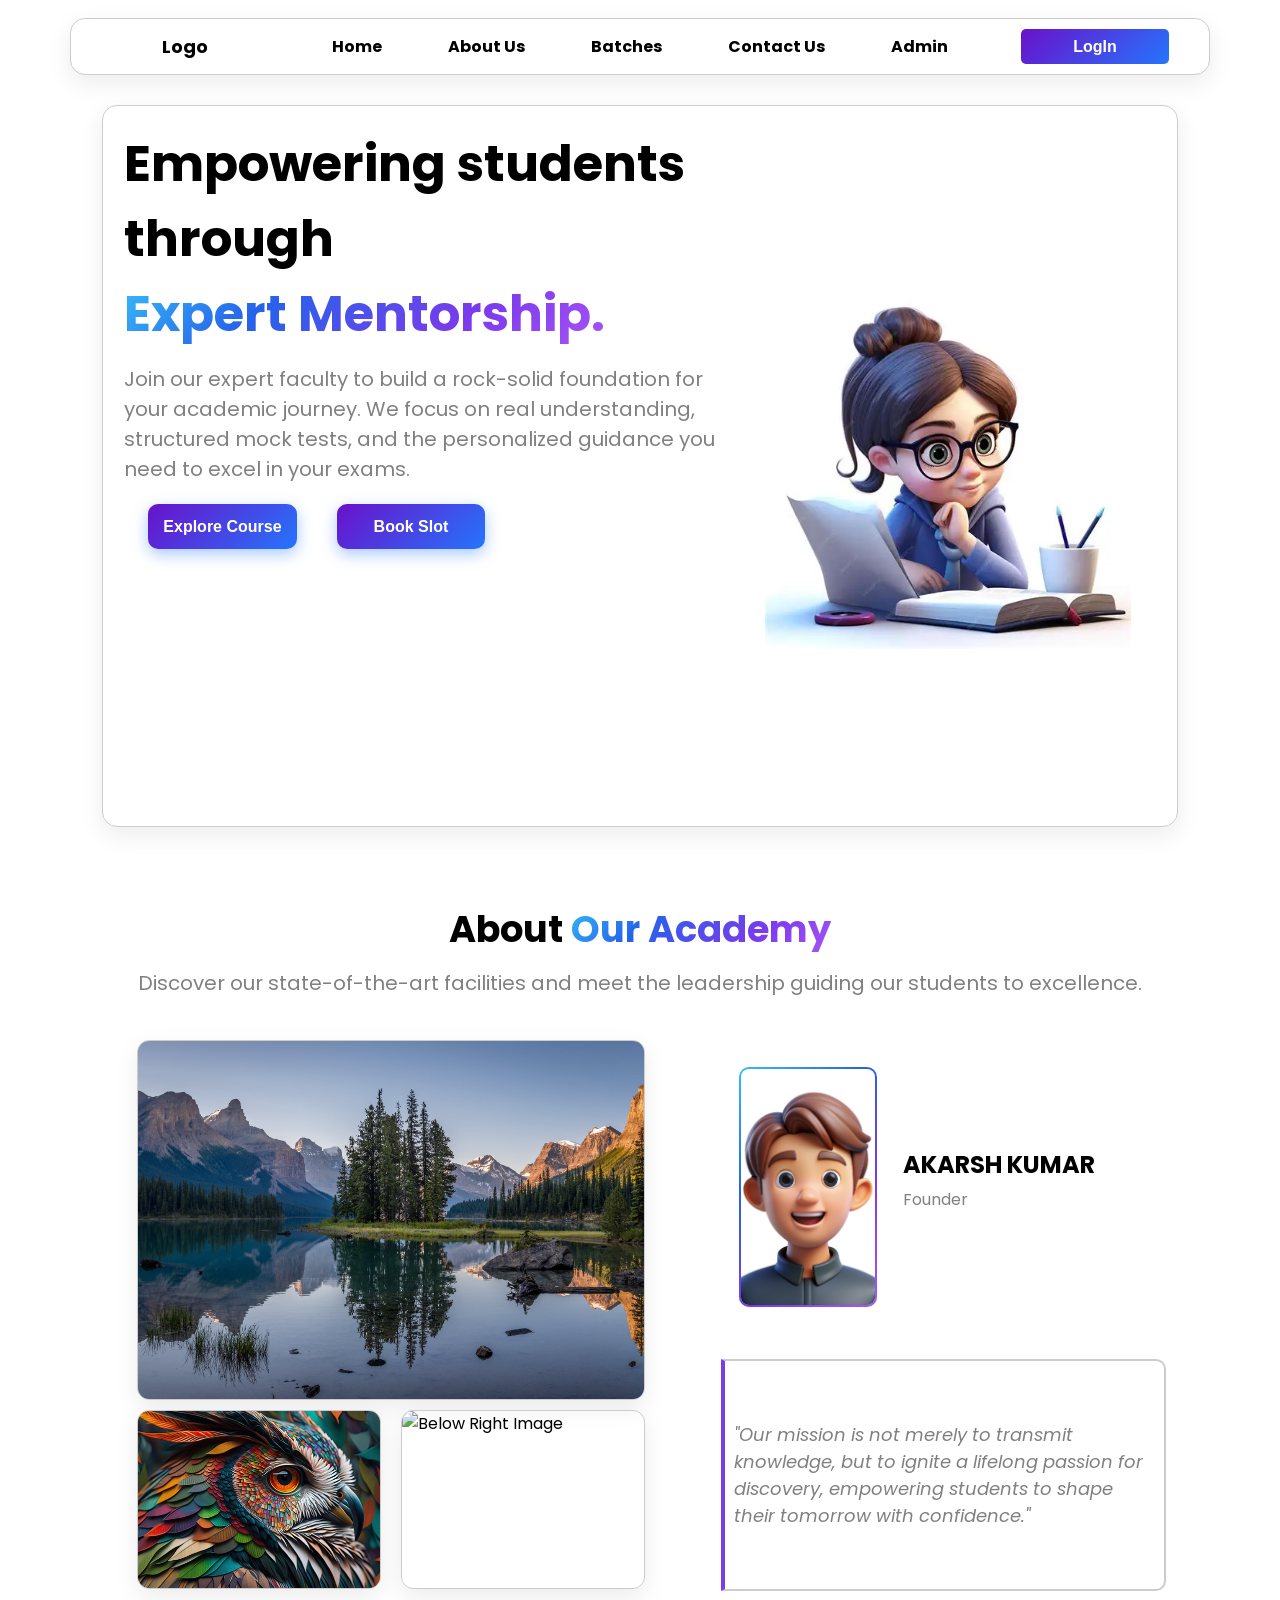
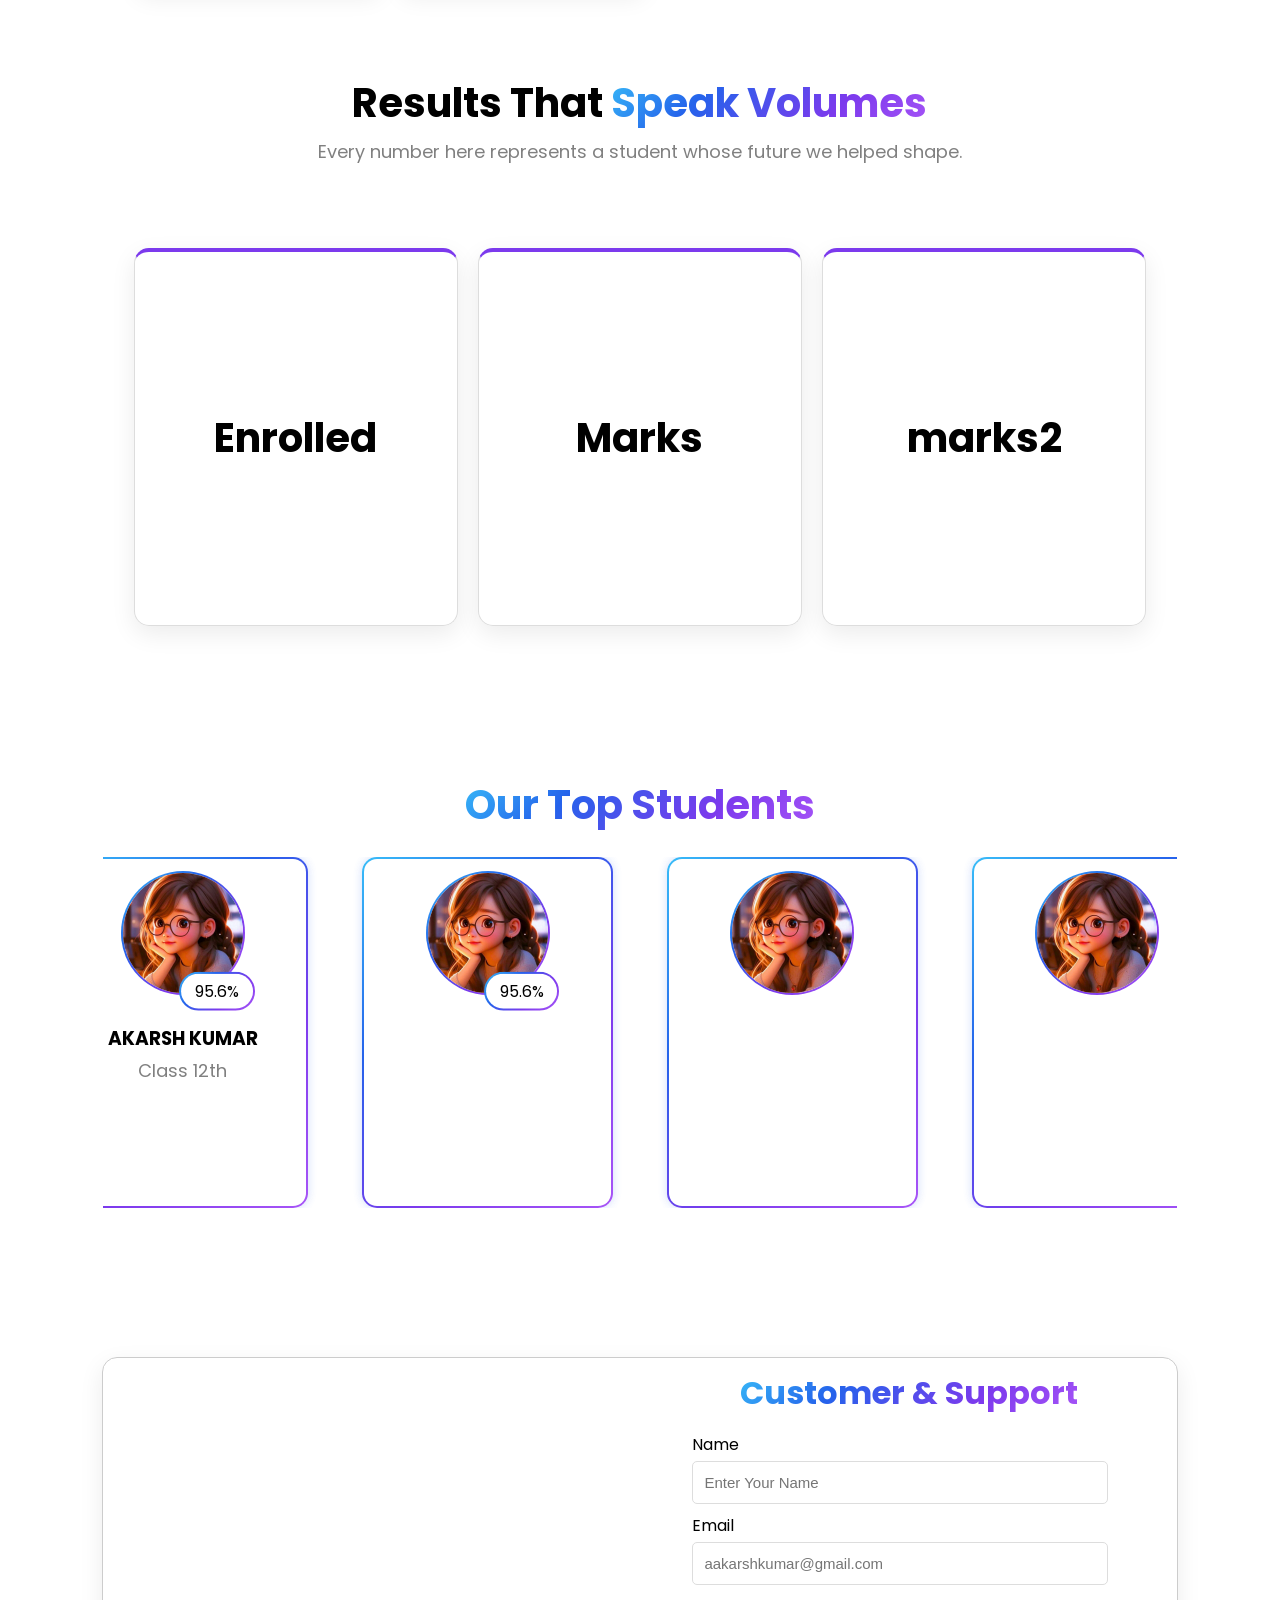
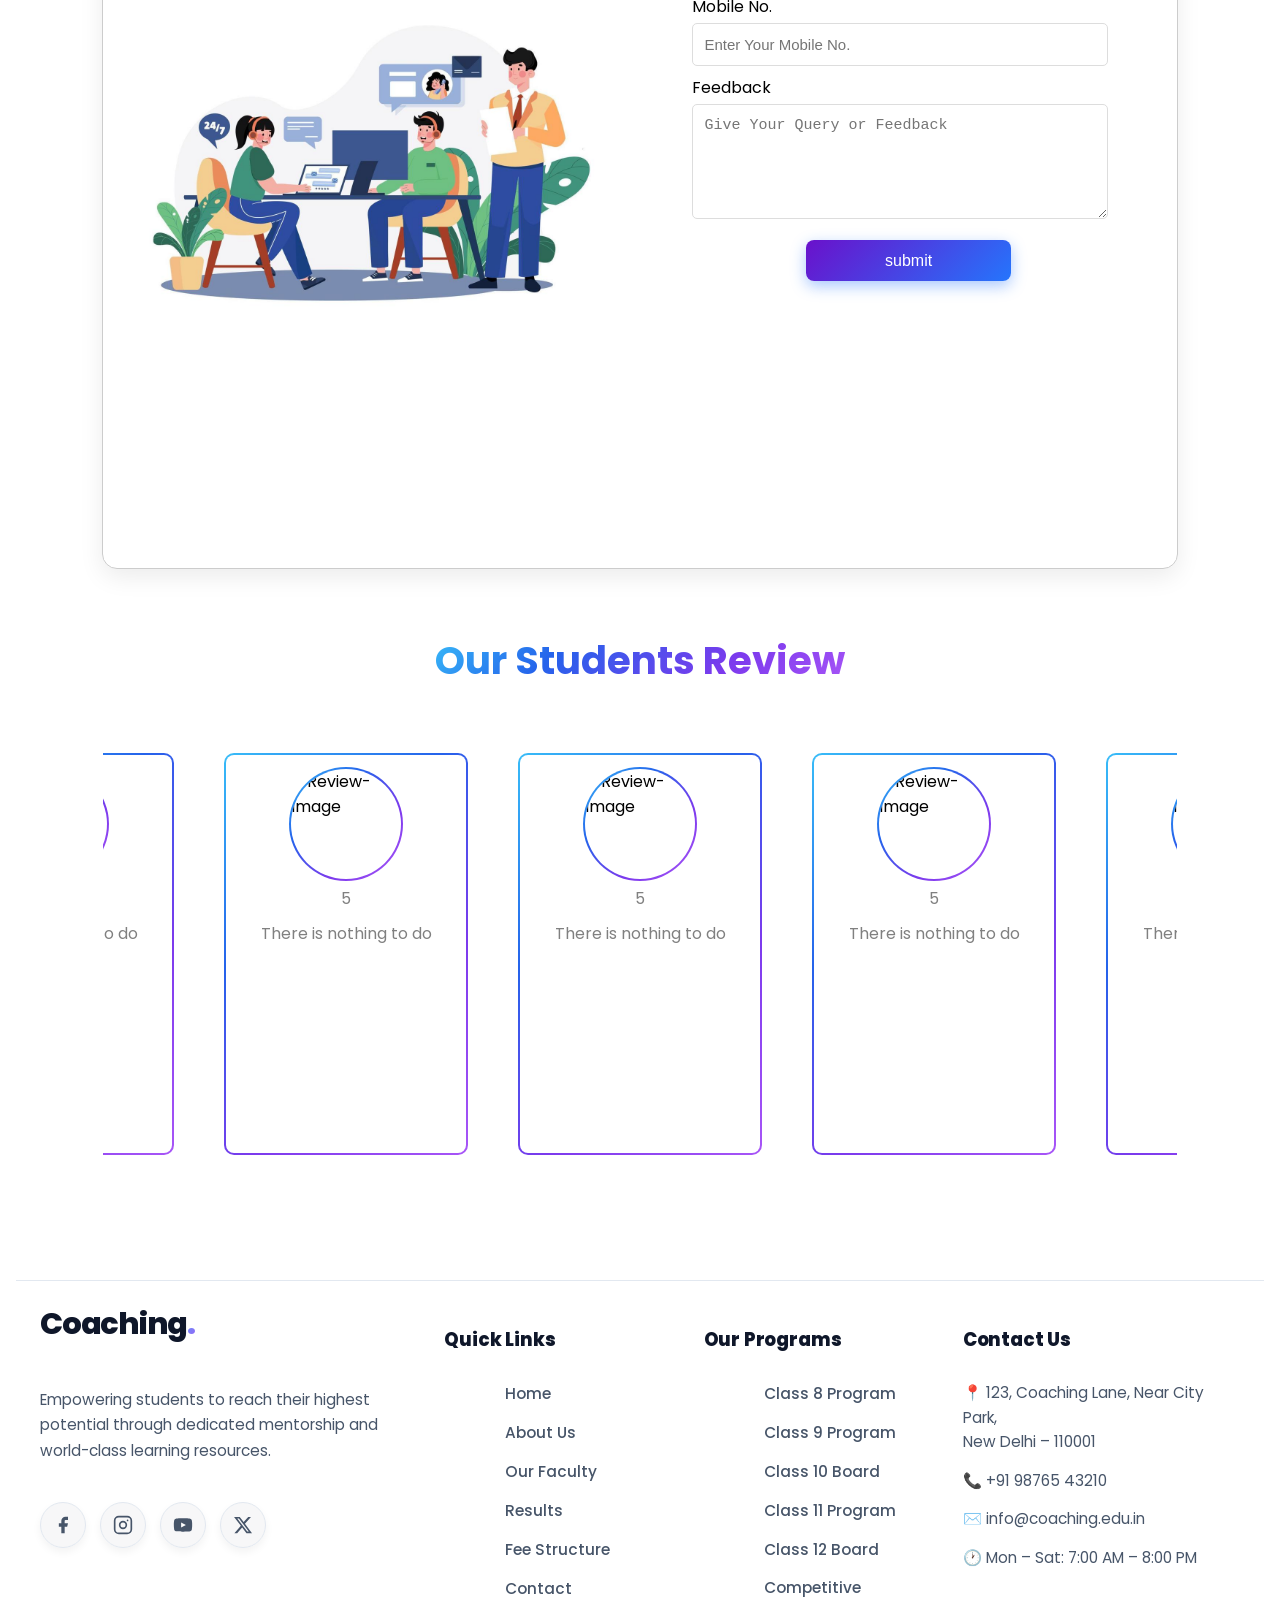
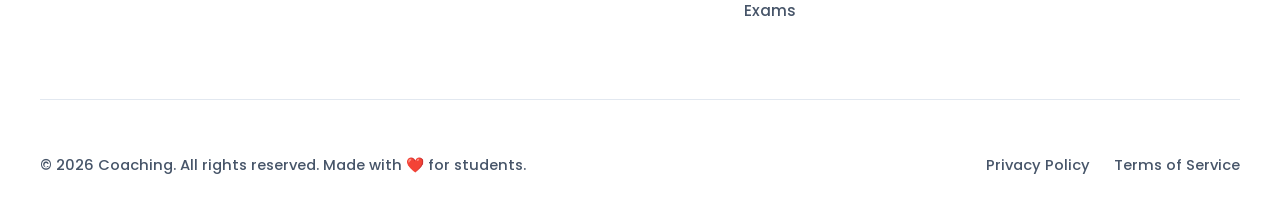
==== commit bccd7e1c: "Make bigger changes" ====
--- a/frontend/index.html
+++ b/frontend/index.html
@@ -6,7 +6,7 @@
     <meta name="viewport" content="width=device-width, initial-scale=1.0">
     <title>SCHOOL</title>
     <link rel="Stylesheet" href="./style/index.css" />
-    <link rel="icon" type="image/png" href="./image/icon.png">
+    <link rel="icon" type="image/png" href="./image/icon.jpg">
     <link rel="preconnect" href="https://fonts.googleapis.com">
     <link rel="preconnect" href="https://fonts.gstatic.com" crossorigin>
     <link href="https://fonts.googleapis.com/css2?family=Poppins:wght@400;500;600;700&display=swap" rel="stylesheet">
@@ -215,7 +215,17 @@
         <div class="main-review-heading">
             <h1>Our Students Review</h1>
         </div>
-        <div class="main-review-div">
+        <div id="review-content" class="main-review-div">
+            
+            <!-- <div class="main-review-div-reviews">
+                <div class="main-review-div-reviews-image">
+                    <img src="https://thumbs.dreamstime.com/b/d-cartoon-happy-man-showing-thumbs-up-face-very-male-leader-carrying-backpack-confidently-both-hands-isolated-white-333857675.jpg" alt="Review-Image" />
+                </div>
+                <p>⭐⭐⭐⭐⭐</p>
+                <div class="main-review-div-reviews-review">
+                <p>There is something good and bad about this organization where we areit takes to much time</p>
+                </div>
+            </div>
             <div class="main-review-div-reviews">
                 <div class="main-review-div-reviews-image">
                     <img src="https://thumbs.dreamstime.com/b/d-cartoon-happy-man-showing-thumbs-up-face-very-male-leader-carrying-backpack-confidently-both-hands-isolated-white-333857675.jpg" alt="Review-Image" />
@@ -242,25 +252,7 @@
                 <div class="main-review-div-reviews-review">
                 <p>There is something good and bad about this organization where we areit takes to much time</p>
                 </div>
-            </div>
-            <div class="main-review-div-reviews">
-                <div class="main-review-div-reviews-image">
-                    <img src="https://thumbs.dreamstime.com/b/d-cartoon-happy-man-showing-thumbs-up-face-very-male-leader-carrying-backpack-confidently-both-hands-isolated-white-333857675.jpg" alt="Review-Image" />
-                </div>
-                <p>⭐⭐⭐⭐⭐</p>
-                <div class="main-review-div-reviews-review">
-                <p>There is something good and bad about this organization where we areit takes to much time</p>
-                </div>
-            </div>
-            <div class="main-review-div-reviews">
-                <div class="main-review-div-reviews-image">
-                    <img src="https://thumbs.dreamstime.com/b/d-cartoon-happy-man-showing-thumbs-up-face-very-male-leader-carrying-backpack-confidently-both-hands-isolated-white-333857675.jpg" alt="Review-Image" />
-                </div>
-                <p>⭐⭐⭐⭐⭐</p>
-                <div class="main-review-div-reviews-review">
-                <p>There is something good and bad about this organization where we areit takes to much time</p>
-                </div>
-            </div>
+            </div> -->
         </div>
     </section>
 
--- a/frontend/style/index.css
+++ b/frontend/style/index.css
@@ -371,7 +371,7 @@
     height: 100%;
     object-fit: cover;
     display: block;
-
+    
     transition: transform 0.3s ease;
     cursor: pointer;
 }
@@ -495,7 +495,7 @@
 /* Result section */
 .main-result{
     margin-top: 5%;
-    border: 2px solid black;
+    /* border: 2px solid black; */
     width: 85%;
     height: 70vh;
     display: flex;
@@ -525,7 +525,7 @@
 }
 
 .main-result-number{
-    border: 2px solid green;
+    /* border: 2px solid green; */
     width: 100%;
     height: 100%;
     display: flex;
@@ -543,6 +543,7 @@
     border-radius: 15px;
     display: flex;
     flex-direction: column;
+    justify-content: center;
     align-items: center;
     /* padding: 15px; */
 }
@@ -558,7 +559,7 @@
     /* border: 1px solid #ccc; */
     /* box-shadow: 0 8px 25px rgba(0, 0, 0, 0.08); */
     border-radius: 15px;
-    margin-top: 5%;
+    margin-top: 4%;
     width: 85%;
     height: 60vh;
     display: flex;
@@ -853,7 +854,7 @@
     align-items: center;
     overflow: scroll;
     scrollbar-width: none;
-    animation: scroll-right 5s linear infinite;
+    animation: scroll-right 8s linear infinite;
     p{
         /* margin-top: 5%; */
         margin: 5px;
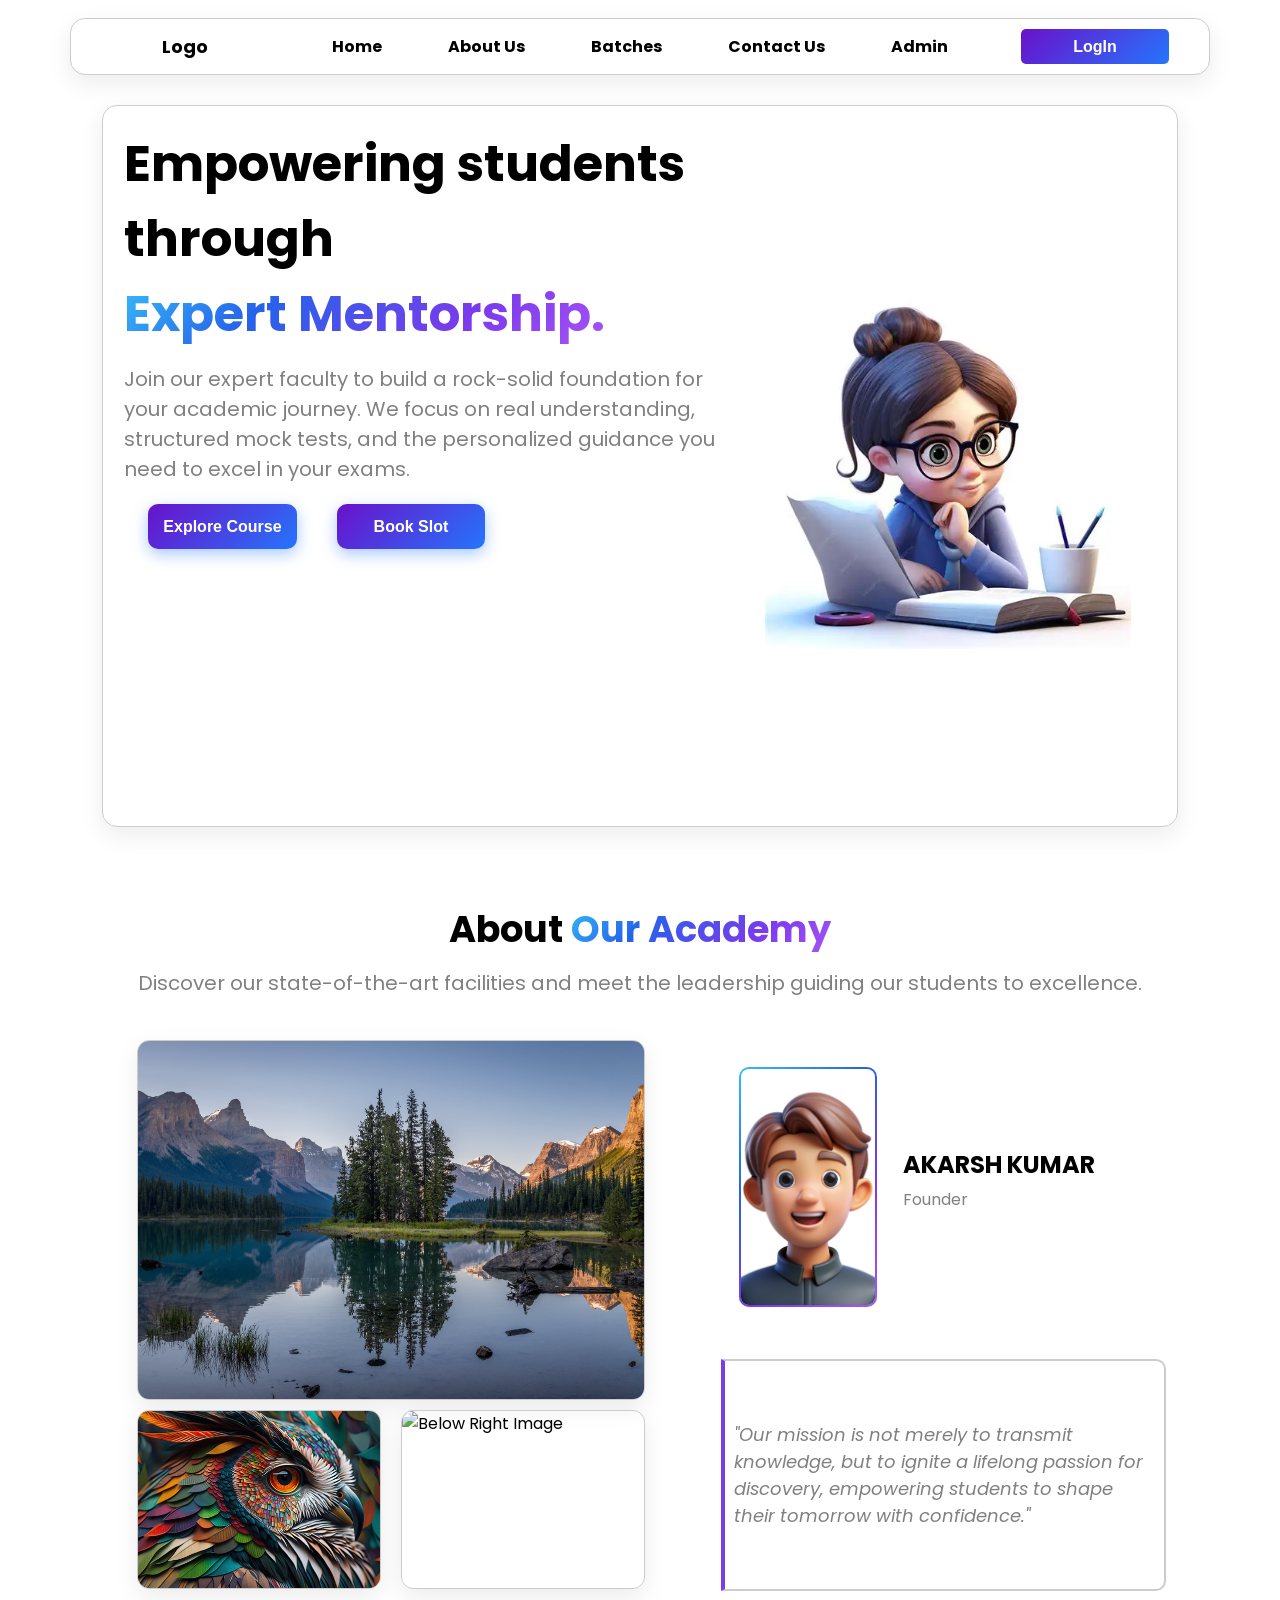
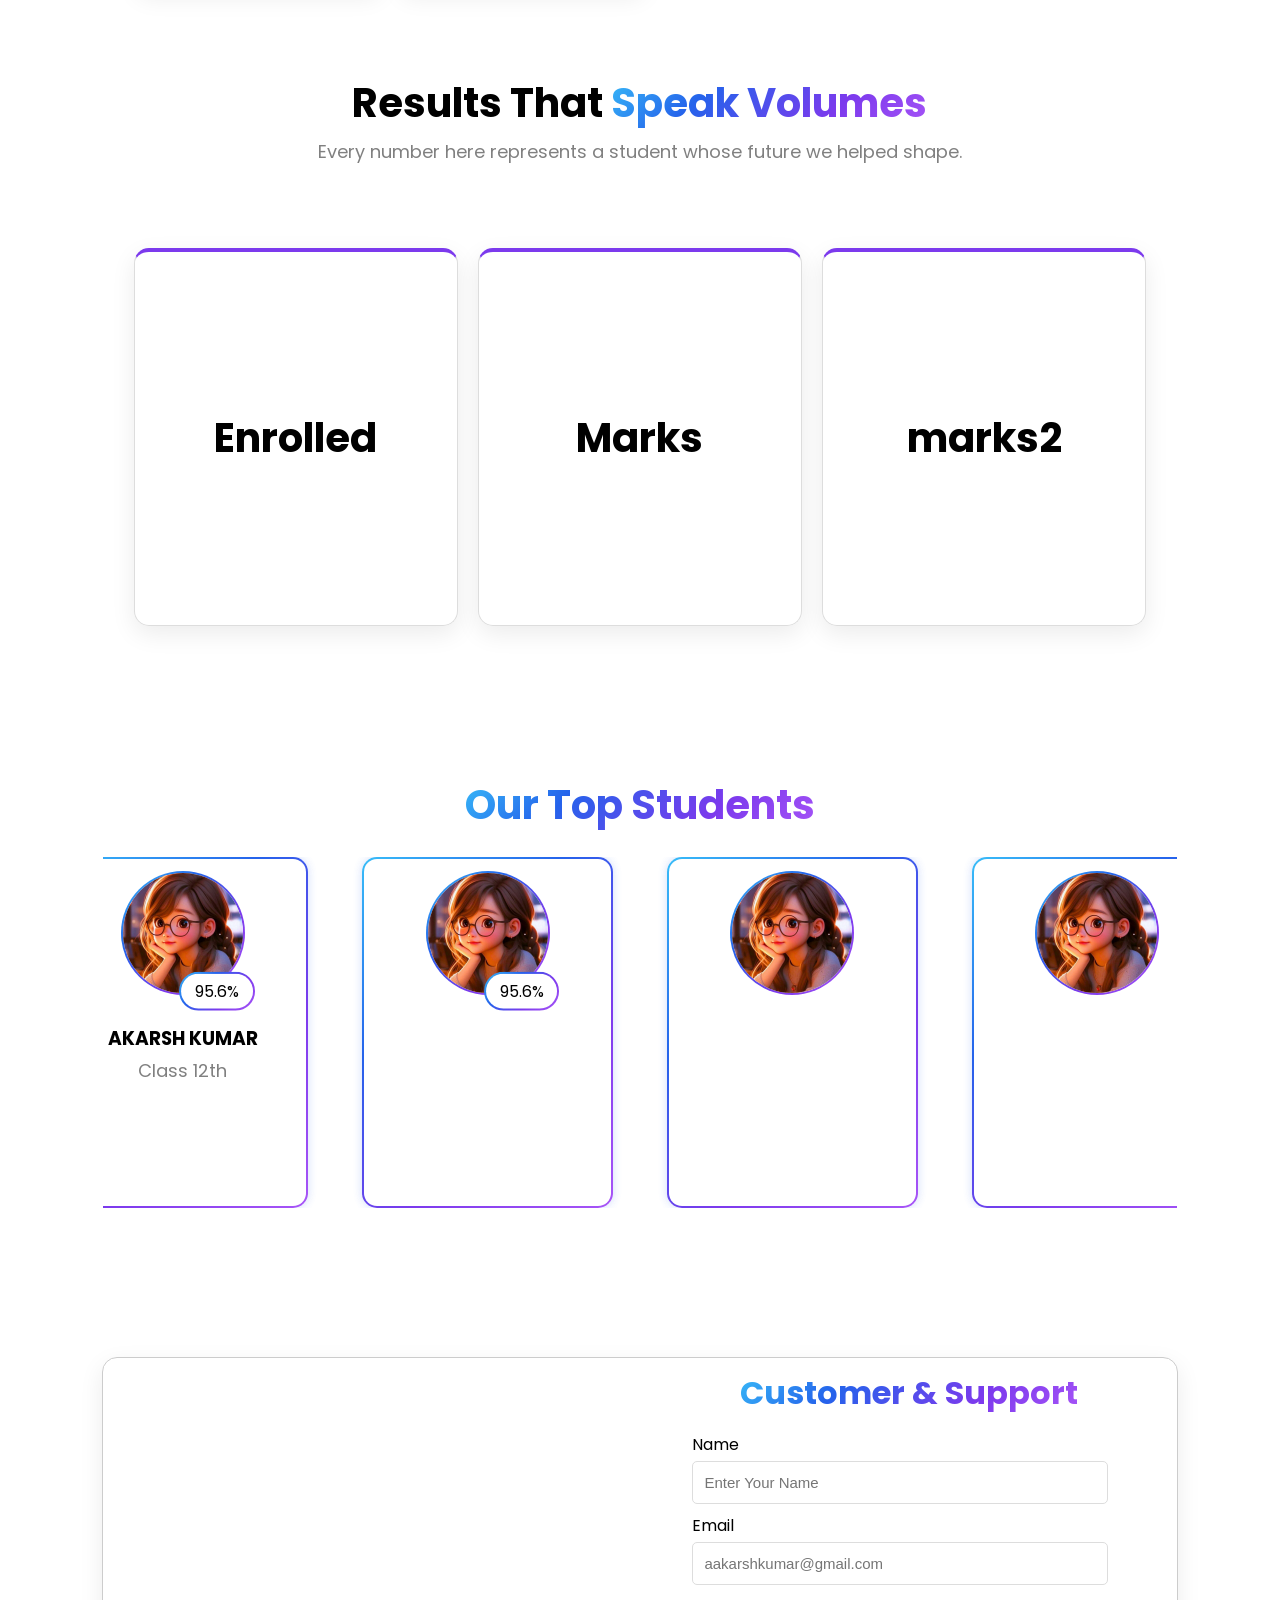
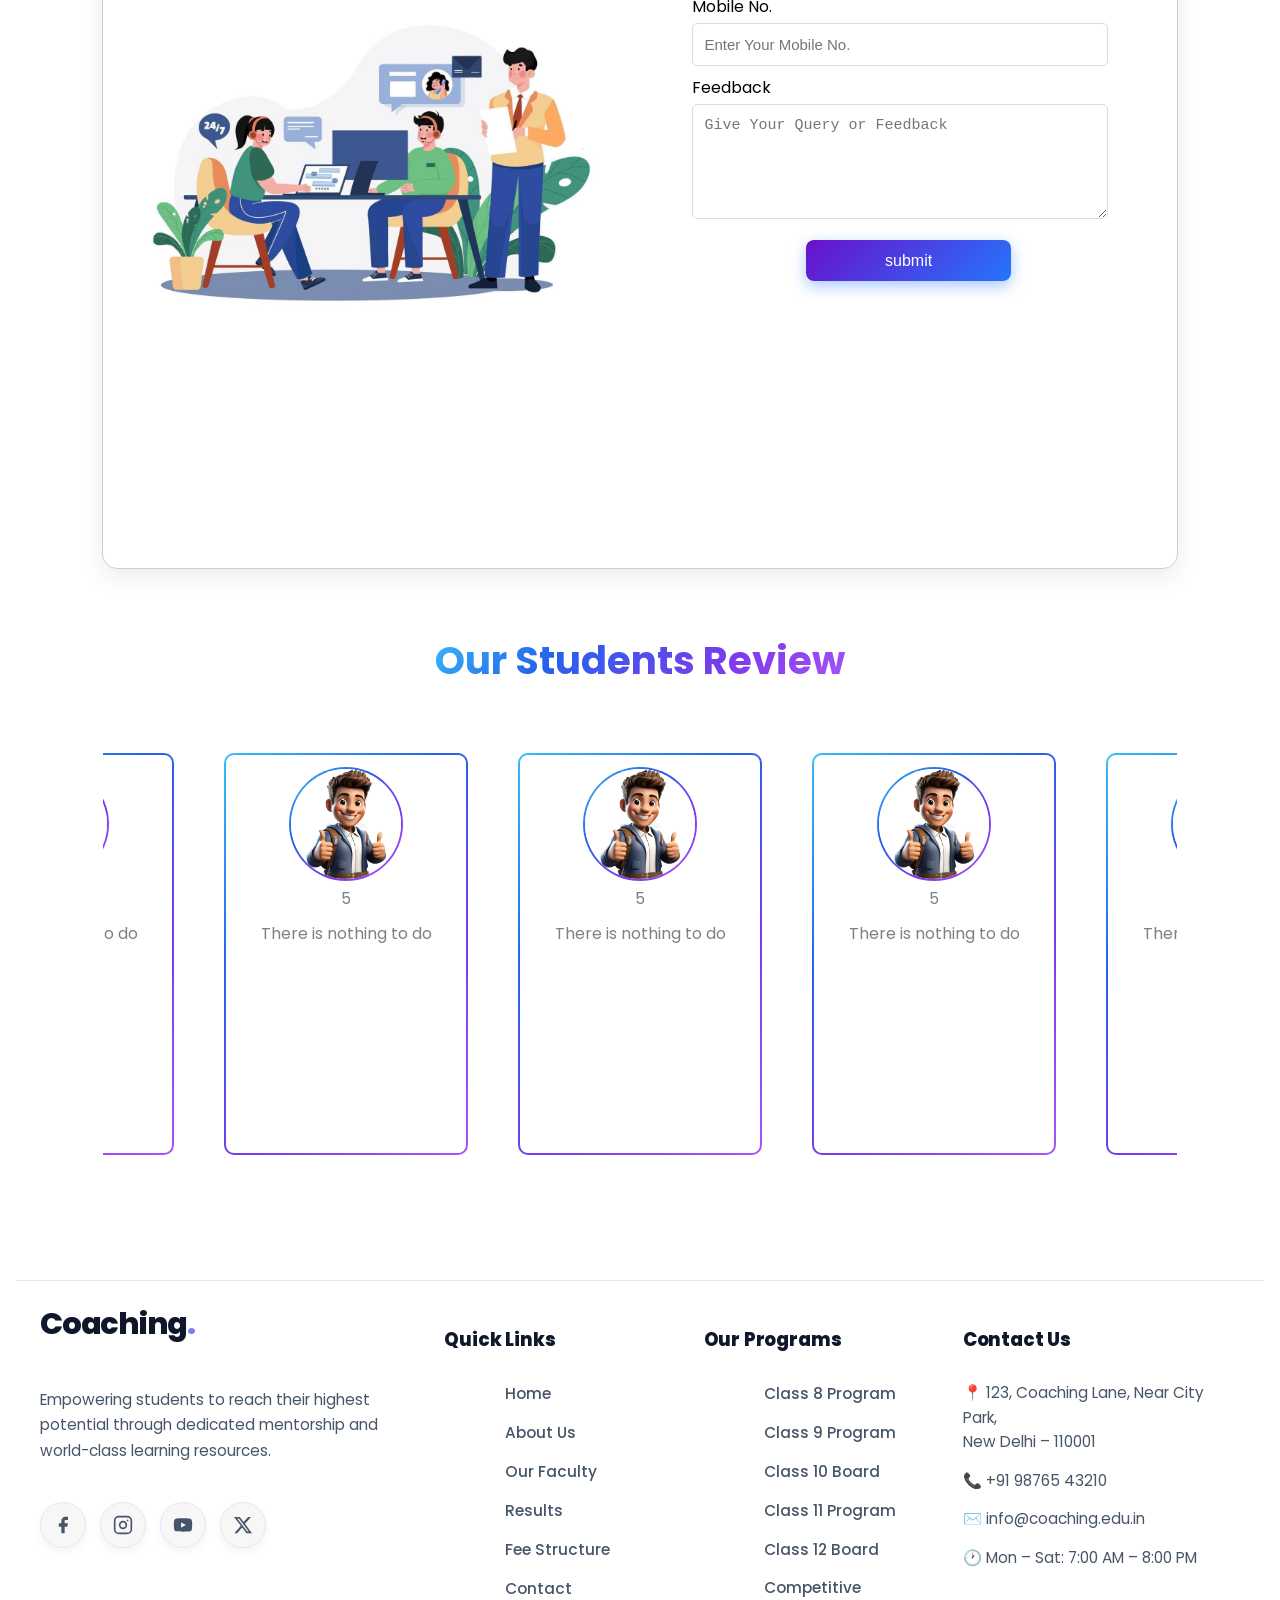
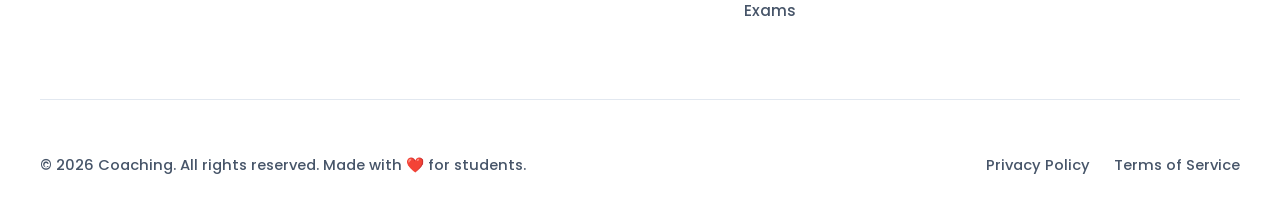
==== commit d066a5f7: "checking requests" ====
--- a/frontend/index.html
+++ b/frontend/index.html
@@ -43,7 +43,7 @@
             <input type="button" value="Book Slot" class="main-hero-left-button" />
         </div>
         <div class="main-hero-right">
-            <img src="./image/home/hero.png" alt="hero-image" />
+            <img src="./image/home/hero.png" alt="hero-image" loading="lazy" />
         </div>
     </section>
 
@@ -55,21 +55,21 @@
         <div class="main-ouracademy-div">
             <div class="main-ouracademy-leftdiv">
                 <div class="main-ouracademy-leftdiv-topsection">
-                    <img src="./image/home/topimage.png" alt="Top Image"/>
+                    <img src="./image/home/topimage.png" alt="Top Image" loading="lazy"/>
                 </div>
                 <div class="main-ouracademy-leftdiv-belowsection">
                     <div class="main-ouracademy-leftdiv-belowsection-left">
-                        <img src="./image/home/belowleftimage.png" alt="Below Left Image"/>
+                        <img src="./image/home/belowleftimage.png" alt="Below Left Image" loading="lazy"/>
                     </div>
                     <div class="main-ouracademy-leftdiv-belowsection-right">
-                        <img src="./image/home/belowrightimage.png" alt="Below Right Image"/>
+                        <img src="./image/home/belowrightimage.png" alt="Below Right Image" loading="lazy"/>
                     </div>
                 </div>
             </div>
             <div class="main-ouracademy-rightdiv">
                 <div class="main-ouracademy-rightdiv-founder">
                     <div class="main-ouracademy-rightdiv-founder-img">
-                        <img src="./image/home/founder.png" alt="Founder Image" />
+                        <img src="./image/home/founder.png" alt="Founder Image" loading="lazy"/>
                     </div>
                     <div class="main-ouracademy-rightdiv-founder-details">
                         <h2>AKARSH KUMAR</h2>
@@ -116,7 +116,7 @@
         <div class="main-topperformer-student">
             <div class="main-topperformer-student-div">
                 <div class="main-topperformer-student-div-imagediv">
-                    <img src="./image/home/topper.png" alt="profile-image" />
+                    <img src="./image/home/topper.png" alt="profile-image" loading="lazy"/>
                 </div>
                 <div class="main-topperformer-student-div-marks">
                     <p>95.6%</p>
@@ -127,7 +127,7 @@
             </div>
             <div class="main-topperformer-student-div">
                 <div class="main-topperformer-student-div-imagediv">
-                    <img src="./image/home/topper.png" alt="profile-image" />
+                    <img src="./image/home/topper.png" alt="profile-image" loading="lazy" />
                 </div>
                 <div class="main-topperformer-student-div-marks">
                     <p>95.6%</p>
@@ -136,12 +136,12 @@
             </div>
             <div class="main-topperformer-student-div">
                 <div class="main-topperformer-student-div-imagediv">
-                    <img src="./image/home/topper.png" alt="profile-image" />
+                    <img src="./image/home/topper.png" alt="profile-image" loading="lazy"/>
                 </div>
             </div>
             <div class="main-topperformer-student-div">
                 <div class="main-topperformer-student-div-imagediv">
-                    <img src="./image/home/topper.png" alt="profile-image" />
+                    <img src="./image/home/topper.png" alt="profile-image" loading="lazy"/>
                 </div>
             </div>
 
@@ -180,7 +180,7 @@
     <!-- Contact & Support Section -->
     <section class="main-contactsupport" id="contact">
         <div class="main-contactsupport-left">
-            <img src="./image/home/customersupport.png" alt="main-contactsupport-img" />
+            <img src="./image/home/customersupport.png" alt="main-contactsupport-img" loading="lazy"/>
         </div>
         <div class="main-contactsupport-right">
             <h1>Customer & Support</h1>
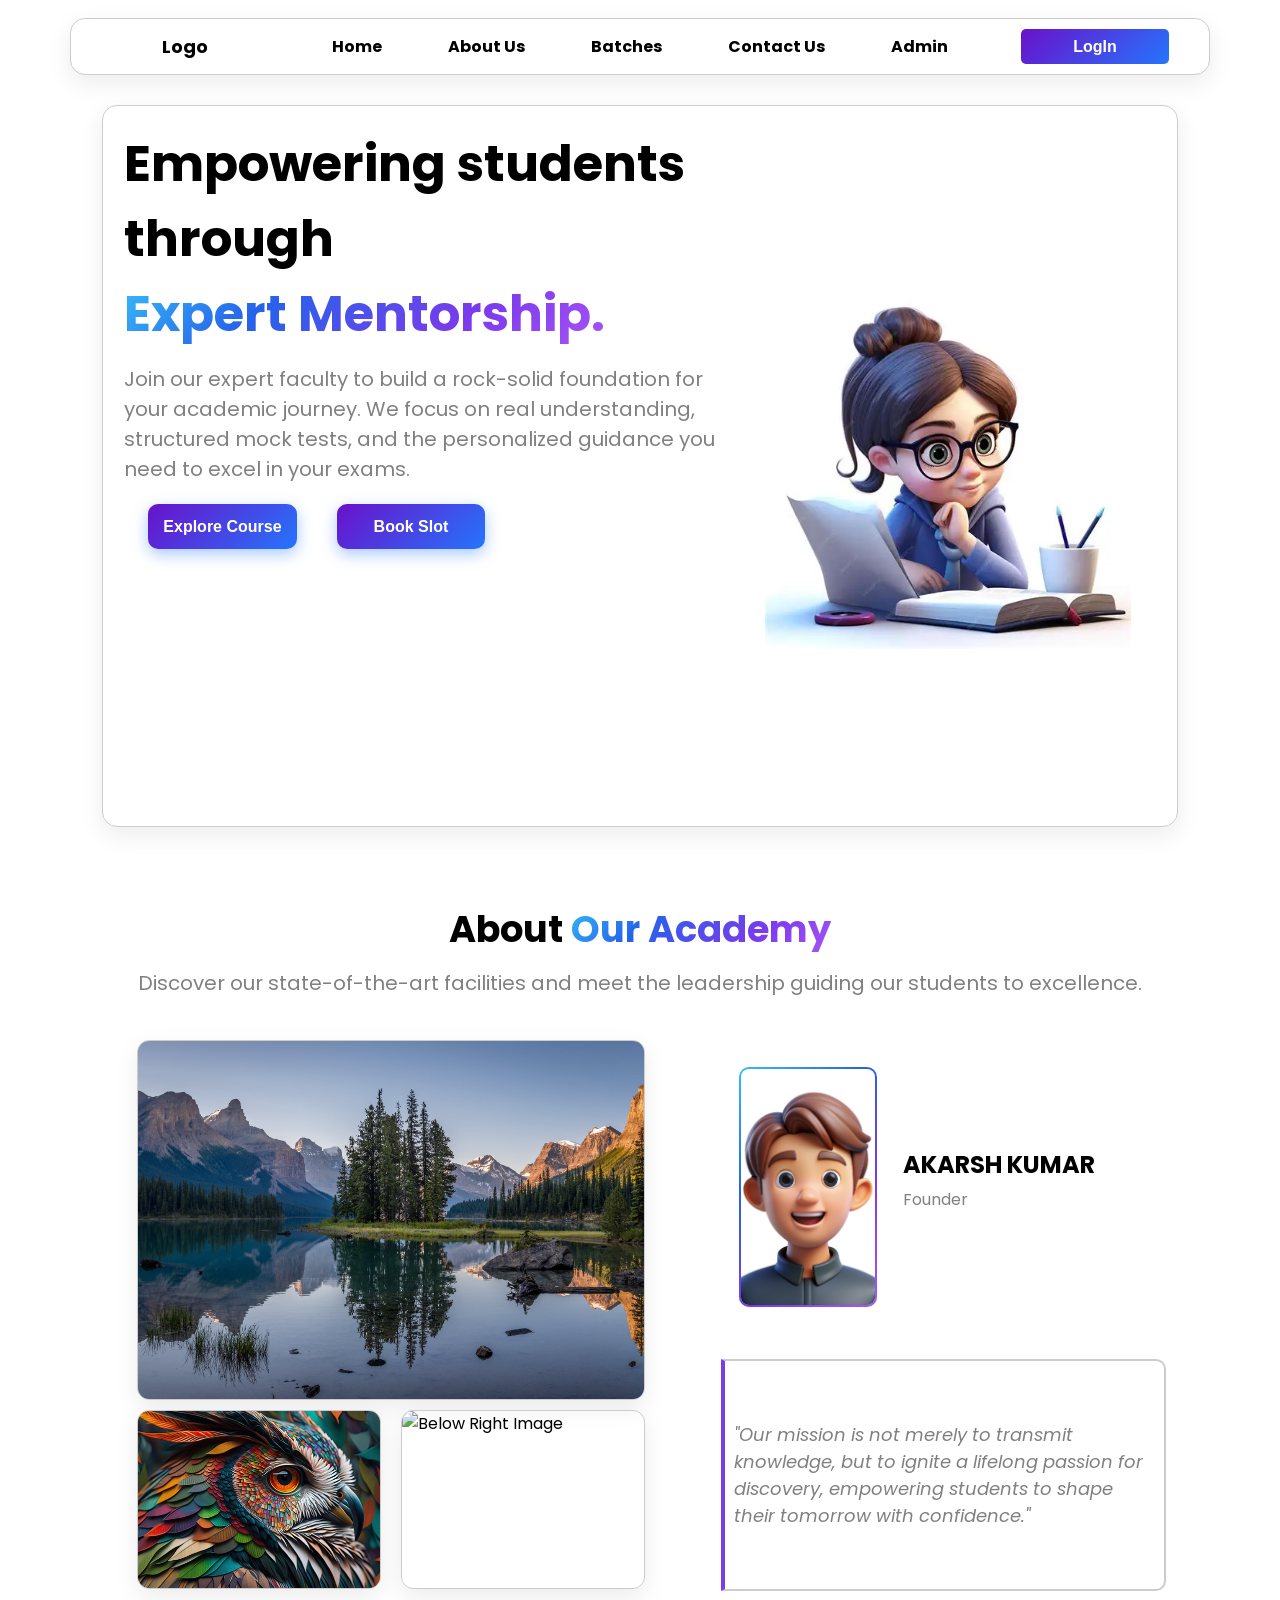
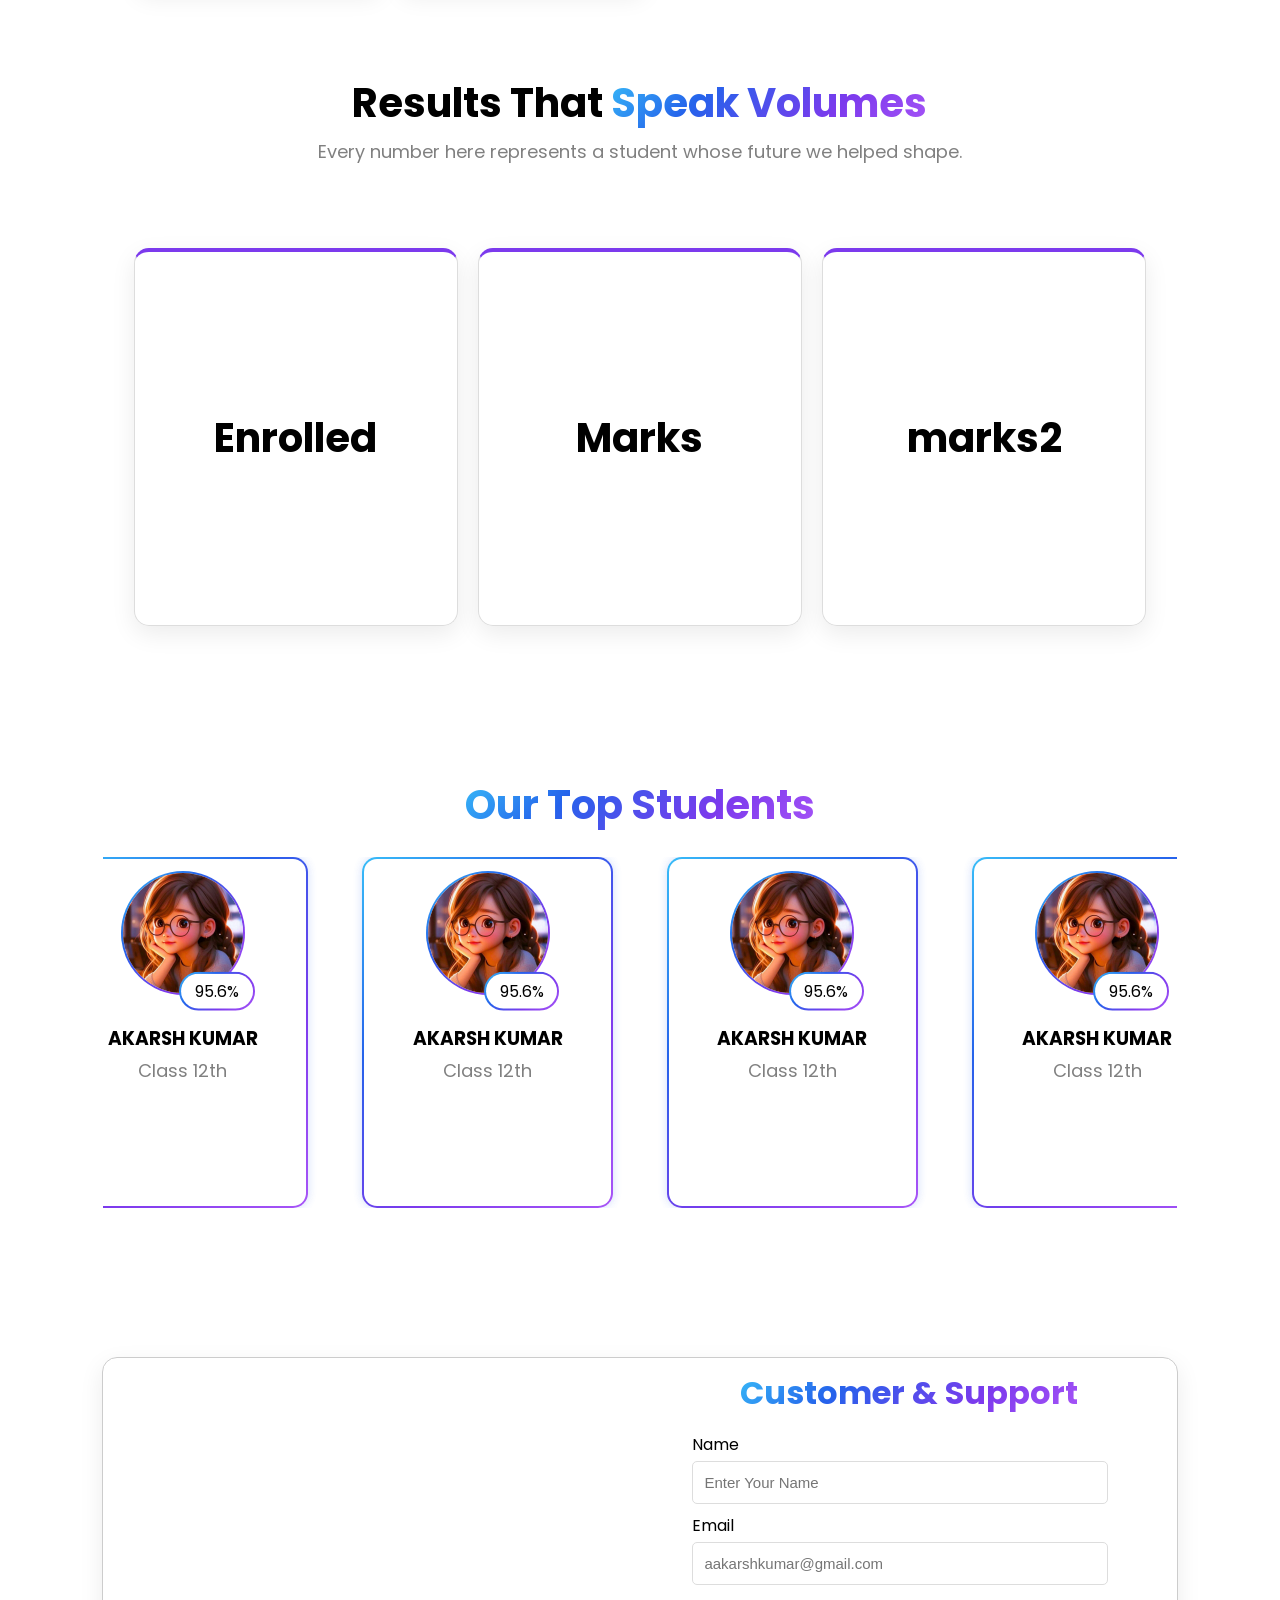
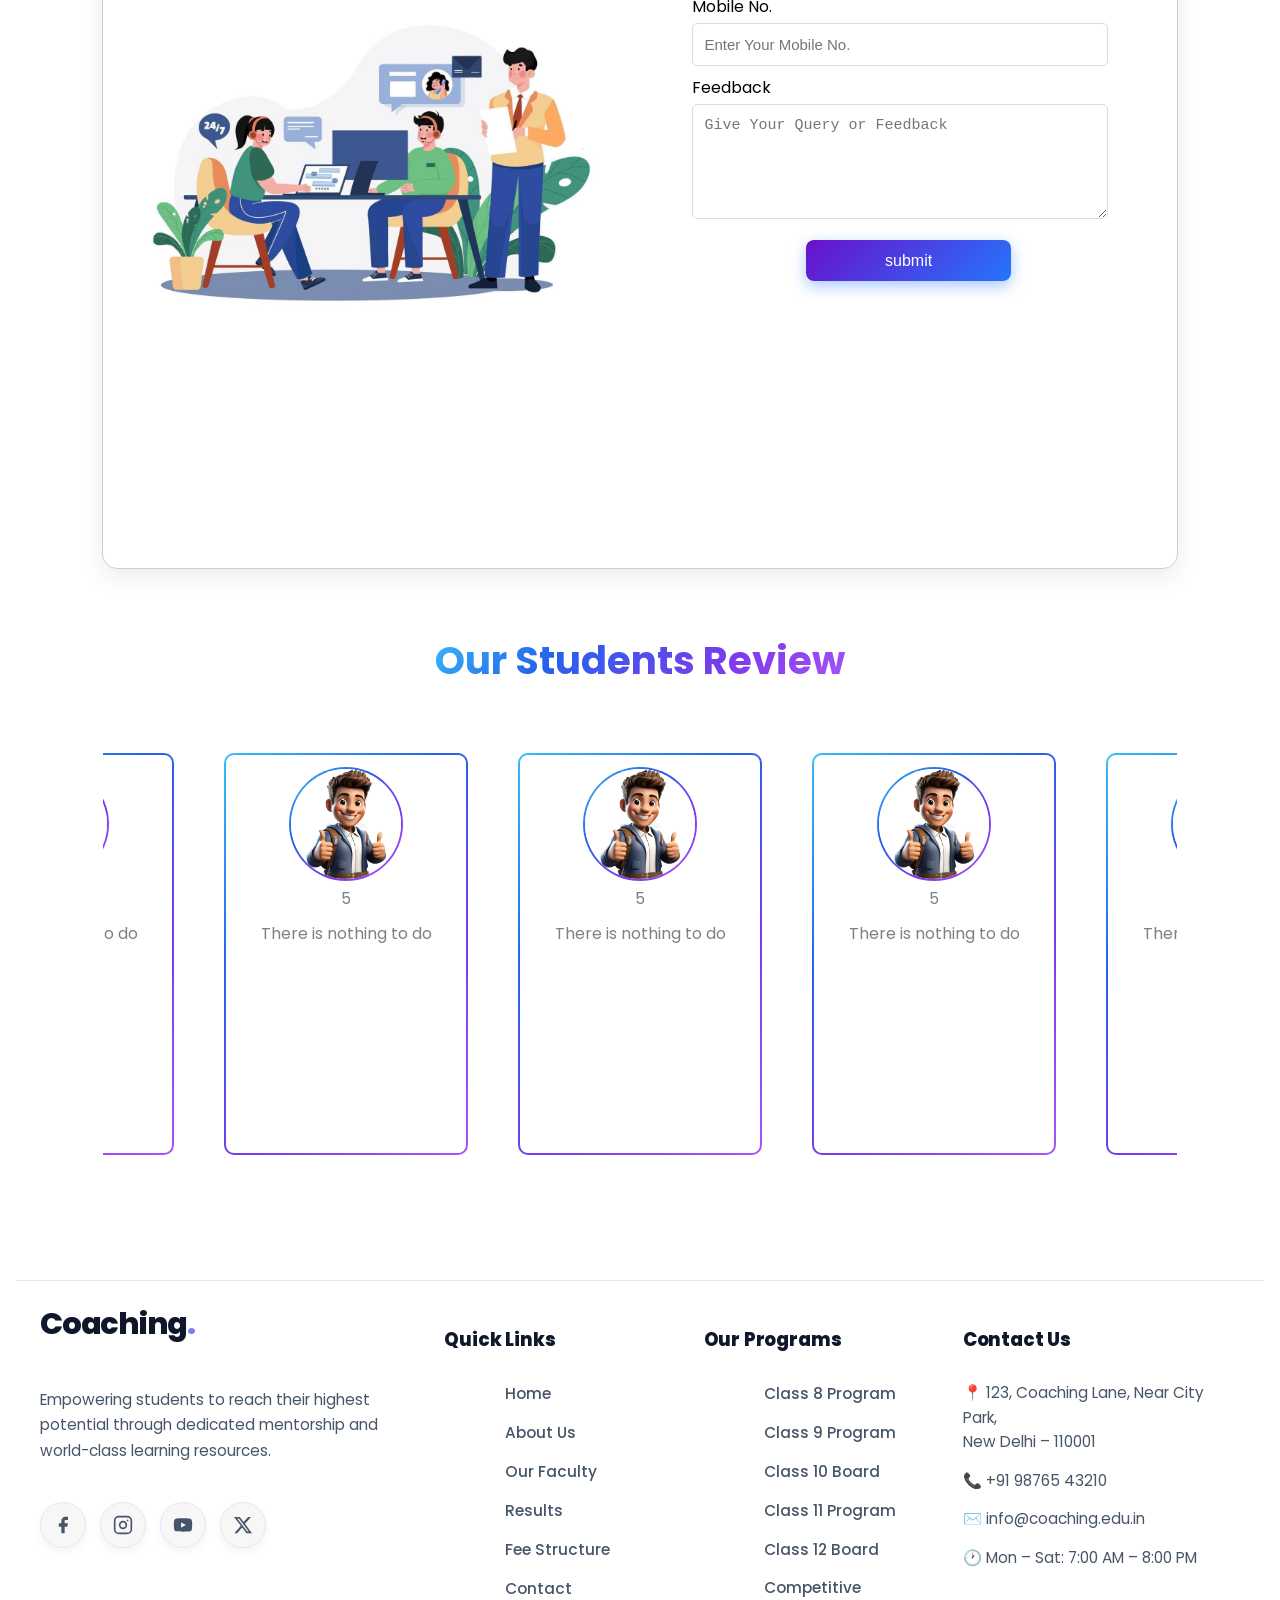
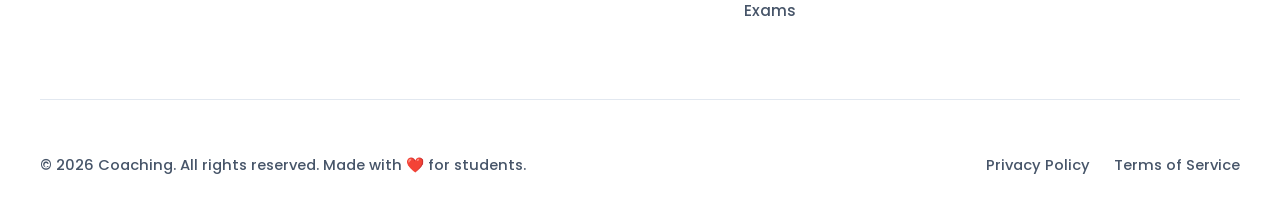
==== commit fd114fff: "checking requests" ====
--- a/frontend/index.html
+++ b/frontend/index.html
@@ -127,22 +127,58 @@
             </div>
             <div class="main-topperformer-student-div">
                 <div class="main-topperformer-student-div-imagediv">
-                    <img src="./image/home/topper.png" alt="profile-image" loading="lazy" />
-                </div>
-                <div class="main-topperformer-student-div-marks">
-                    <p>95.6%</p>
-                </div>
-
-            </div>
-            <div class="main-topperformer-student-div">
-                <div class="main-topperformer-student-div-imagediv">
-                    <img src="./image/home/topper.png" alt="profile-image" loading="lazy"/>
-                </div>
-            </div>
-            <div class="main-topperformer-student-div">
-                <div class="main-topperformer-student-div-imagediv">
-                    <img src="./image/home/topper.png" alt="profile-image" loading="lazy"/>
-                </div>
+                    <img src="./image/home/topper.png" alt="profile-image" loading="lazy"/>
+                </div>
+                <div class="main-topperformer-student-div-marks">
+                    <p>95.6%</p>
+                </div>
+                <h3>AKARSH KUMAR</h3>
+                <p id="class">Class 12th</p>
+
+            </div>
+            <div class="main-topperformer-student-div">
+                <div class="main-topperformer-student-div-imagediv">
+                    <img src="./image/home/topper.png" alt="profile-image" loading="lazy"/>
+                </div>
+                <div class="main-topperformer-student-div-marks">
+                    <p>95.6%</p>
+                </div>
+                <h3>AKARSH KUMAR</h3>
+                <p id="class">Class 12th</p>
+
+            </div>
+            <div class="main-topperformer-student-div">
+                <div class="main-topperformer-student-div-imagediv">
+                    <img src="./image/home/topper.png" alt="profile-image" loading="lazy"/>
+                </div>
+                <div class="main-topperformer-student-div-marks">
+                    <p>95.6%</p>
+                </div>
+                <h3>AKARSH KUMAR</h3>
+                <p id="class">Class 12th</p>
+
+            </div>
+            <div class="main-topperformer-student-div">
+                <div class="main-topperformer-student-div-imagediv">
+                    <img src="./image/home/topper.png" alt="profile-image" loading="lazy"/>
+                </div>
+                <div class="main-topperformer-student-div-marks">
+                    <p>95.6%</p>
+                </div>
+                <h3>AKARSH KUMAR</h3>
+                <p id="class">Class 12th</p>
+
+            </div>
+            <div class="main-topperformer-student-div">
+                <div class="main-topperformer-student-div-imagediv">
+                    <img src="./image/home/topper.png" alt="profile-image" loading="lazy"/>
+                </div>
+                <div class="main-topperformer-student-div-marks">
+                    <p>95.6%</p>
+                </div>
+                <h3>AKARSH KUMAR</h3>
+                <p id="class">Class 12th</p>
+
             </div>
 
 
